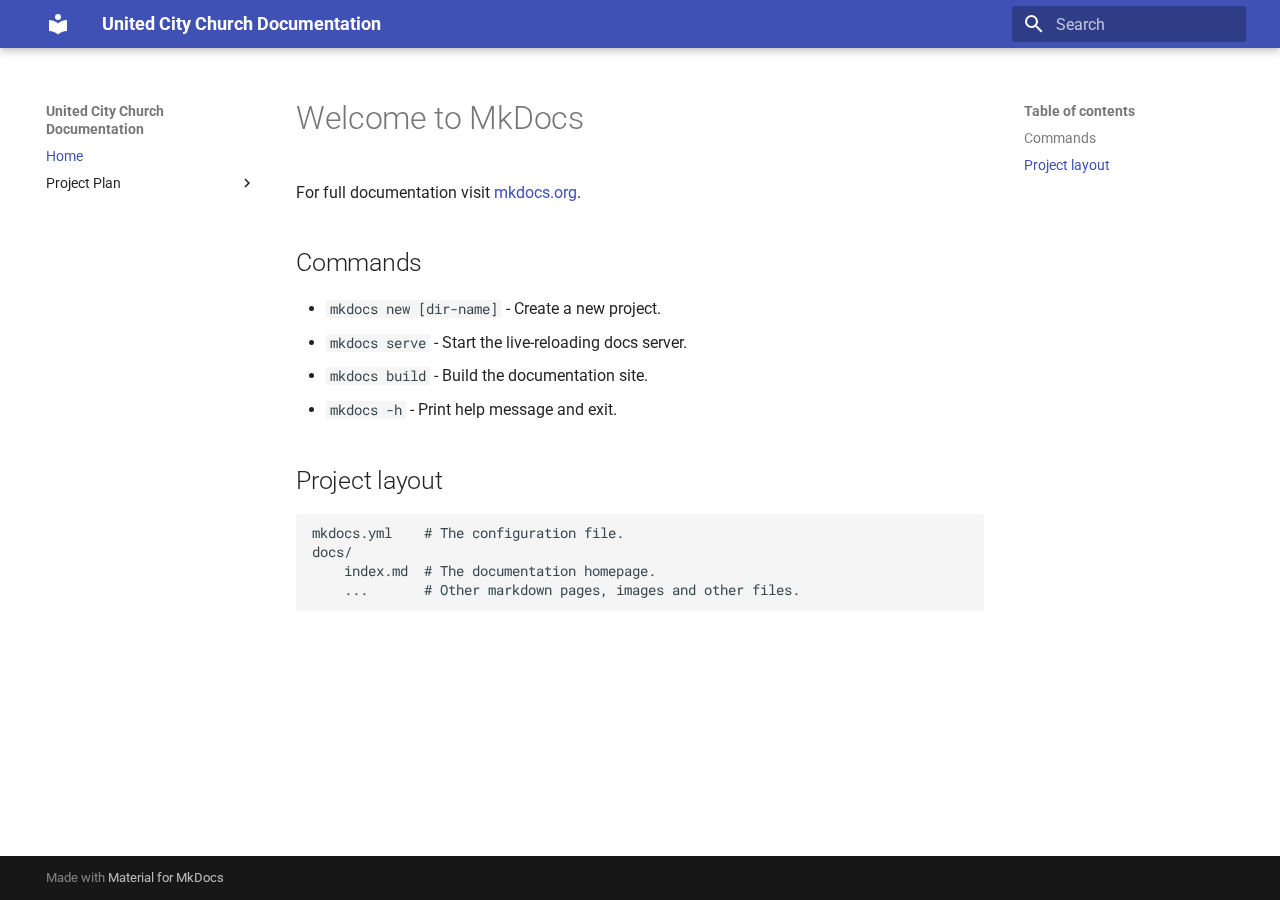
==== index.html @ 94d433e3 "first commit" ====
<!doctype html>
<html lang="en" class="no-js">
  <head>
    
      <meta charset="utf-8">
      <meta name="viewport" content="width=device-width,initial-scale=1">
      
      
      
      
      
      
      <link rel="icon" href="assets/images/favicon.png">
      <meta name="generator" content="mkdocs-1.6.1, mkdocs-material-9.6.2">
    
    
      
        <title>United City Church Documentation</title>
      
    
    
      <link rel="stylesheet" href="assets/stylesheets/main.d7758b05.min.css">
      
      


    
    
      
    
    
      
        
        
        <link rel="preconnect" href="https://fonts.gstatic.com" crossorigin>
        <link rel="stylesheet" href="https://fonts.googleapis.com/css?family=Roboto:300,300i,400,400i,700,700i%7CRoboto+Mono:400,400i,700,700i&display=fallback">
        <style>:root{--md-text-font:"Roboto";--md-code-font:"Roboto Mono"}</style>
      
    
    
      <link rel="stylesheet" href="assets/css/custom.css">
    
    <script>__md_scope=new URL(".",location),__md_hash=e=>[...e].reduce(((e,_)=>(e<<5)-e+_.charCodeAt(0)),0),__md_get=(e,_=localStorage,t=__md_scope)=>JSON.parse(_.getItem(t.pathname+"."+e)),__md_set=(e,_,t=localStorage,a=__md_scope)=>{try{t.setItem(a.pathname+"."+e,JSON.stringify(_))}catch(e){}}</script>
    
      

    
    
    
  </head>
  
  
    <body dir="ltr">
  
    
    <input class="md-toggle" data-md-toggle="drawer" type="checkbox" id="__drawer" autocomplete="off">
    <input class="md-toggle" data-md-toggle="search" type="checkbox" id="__search" autocomplete="off">
    <label class="md-overlay" for="__drawer"></label>
    <div data-md-component="skip">
      
        
        <a href="#welcome-to-mkdocs" class="md-skip">
          Skip to content
        </a>
      
    </div>
    <div data-md-component="announce">
      
    </div>
    
    
      

  

<header class="md-header md-header--shadow" data-md-component="header">
  <nav class="md-header__inner md-grid" aria-label="Header">
    <a href="." title="United City Church Documentation" class="md-header__button md-logo" aria-label="United City Church Documentation" data-md-component="logo">
      
  
  <svg xmlns="http://www.w3.org/2000/svg" viewBox="0 0 24 24"><path d="M12 8a3 3 0 0 0 3-3 3 3 0 0 0-3-3 3 3 0 0 0-3 3 3 3 0 0 0 3 3m0 3.54C9.64 9.35 6.5 8 3 8v11c3.5 0 6.64 1.35 9 3.54 2.36-2.19 5.5-3.54 9-3.54V8c-3.5 0-6.64 1.35-9 3.54"/></svg>

    </a>
    <label class="md-header__button md-icon" for="__drawer">
      
      <svg xmlns="http://www.w3.org/2000/svg" viewBox="0 0 24 24"><path d="M3 6h18v2H3zm0 5h18v2H3zm0 5h18v2H3z"/></svg>
    </label>
    <div class="md-header__title" data-md-component="header-title">
      <div class="md-header__ellipsis">
        <div class="md-header__topic">
          <span class="md-ellipsis">
            United City Church Documentation
          </span>
        </div>
        <div class="md-header__topic" data-md-component="header-topic">
          <span class="md-ellipsis">
            
              Home
            
          </span>
        </div>
      </div>
    </div>
    
    
      <script>var palette=__md_get("__palette");if(palette&&palette.color){if("(prefers-color-scheme)"===palette.color.media){var media=matchMedia("(prefers-color-scheme: light)"),input=document.querySelector(media.matches?"[data-md-color-media='(prefers-color-scheme: light)']":"[data-md-color-media='(prefers-color-scheme: dark)']");palette.color.media=input.getAttribute("data-md-color-media"),palette.color.scheme=input.getAttribute("data-md-color-scheme"),palette.color.primary=input.getAttribute("data-md-color-primary"),palette.color.accent=input.getAttribute("data-md-color-accent")}for(var[key,value]of Object.entries(palette.color))document.body.setAttribute("data-md-color-"+key,value)}</script>
    
    
    
      <label class="md-header__button md-icon" for="__search">
        
        <svg xmlns="http://www.w3.org/2000/svg" viewBox="0 0 24 24"><path d="M9.5 3A6.5 6.5 0 0 1 16 9.5c0 1.61-.59 3.09-1.56 4.23l.27.27h.79l5 5-1.5 1.5-5-5v-.79l-.27-.27A6.52 6.52 0 0 1 9.5 16 6.5 6.5 0 0 1 3 9.5 6.5 6.5 0 0 1 9.5 3m0 2C7 5 5 7 5 9.5S7 14 9.5 14 14 12 14 9.5 12 5 9.5 5"/></svg>
      </label>
      <div class="md-search" data-md-component="search" role="dialog">
  <label class="md-search__overlay" for="__search"></label>
  <div class="md-search__inner" role="search">
    <form class="md-search__form" name="search">
      <input type="text" class="md-search__input" name="query" aria-label="Search" placeholder="Search" autocapitalize="off" autocorrect="off" autocomplete="off" spellcheck="false" data-md-component="search-query" required>
      <label class="md-search__icon md-icon" for="__search">
        
        <svg xmlns="http://www.w3.org/2000/svg" viewBox="0 0 24 24"><path d="M9.5 3A6.5 6.5 0 0 1 16 9.5c0 1.61-.59 3.09-1.56 4.23l.27.27h.79l5 5-1.5 1.5-5-5v-.79l-.27-.27A6.52 6.52 0 0 1 9.5 16 6.5 6.5 0 0 1 3 9.5 6.5 6.5 0 0 1 9.5 3m0 2C7 5 5 7 5 9.5S7 14 9.5 14 14 12 14 9.5 12 5 9.5 5"/></svg>
        
        <svg xmlns="http://www.w3.org/2000/svg" viewBox="0 0 24 24"><path d="M20 11v2H8l5.5 5.5-1.42 1.42L4.16 12l7.92-7.92L13.5 5.5 8 11z"/></svg>
      </label>
      <nav class="md-search__options" aria-label="Search">
        
        <button type="reset" class="md-search__icon md-icon" title="Clear" aria-label="Clear" tabindex="-1">
          
          <svg xmlns="http://www.w3.org/2000/svg" viewBox="0 0 24 24"><path d="M19 6.41 17.59 5 12 10.59 6.41 5 5 6.41 10.59 12 5 17.59 6.41 19 12 13.41 17.59 19 19 17.59 13.41 12z"/></svg>
        </button>
      </nav>
      
    </form>
    <div class="md-search__output">
      <div class="md-search__scrollwrap" tabindex="0" data-md-scrollfix>
        <div class="md-search-result" data-md-component="search-result">
          <div class="md-search-result__meta">
            Initializing search
          </div>
          <ol class="md-search-result__list" role="presentation"></ol>
        </div>
      </div>
    </div>
  </div>
</div>
    
    
  </nav>
  
</header>
    
    <div class="md-container" data-md-component="container">
      
      
        
          
        
      
      <main class="md-main" data-md-component="main">
        <div class="md-main__inner md-grid">
          
            
              
              <div class="md-sidebar md-sidebar--primary" data-md-component="sidebar" data-md-type="navigation" >
                <div class="md-sidebar__scrollwrap">
                  <div class="md-sidebar__inner">
                    



<nav class="md-nav md-nav--primary" aria-label="Navigation" data-md-level="0">
  <label class="md-nav__title" for="__drawer">
    <a href="." title="United City Church Documentation" class="md-nav__button md-logo" aria-label="United City Church Documentation" data-md-component="logo">
      
  
  <svg xmlns="http://www.w3.org/2000/svg" viewBox="0 0 24 24"><path d="M12 8a3 3 0 0 0 3-3 3 3 0 0 0-3-3 3 3 0 0 0-3 3 3 3 0 0 0 3 3m0 3.54C9.64 9.35 6.5 8 3 8v11c3.5 0 6.64 1.35 9 3.54 2.36-2.19 5.5-3.54 9-3.54V8c-3.5 0-6.64 1.35-9 3.54"/></svg>

    </a>
    United City Church Documentation
  </label>
  
  <ul class="md-nav__list" data-md-scrollfix>
    
      
      
  
  
    
  
  
  
    <li class="md-nav__item md-nav__item--active">
      
      <input class="md-nav__toggle md-toggle" type="checkbox" id="__toc">
      
      
        
      
      
        <label class="md-nav__link md-nav__link--active" for="__toc">
          
  
  <span class="md-ellipsis">
    Home
    
  </span>
  

          <span class="md-nav__icon md-icon"></span>
        </label>
      
      <a href="." class="md-nav__link md-nav__link--active">
        
  
  <span class="md-ellipsis">
    Home
    
  </span>
  

      </a>
      
        

<nav class="md-nav md-nav--secondary" aria-label="Table of contents">
  
  
  
    
  
  
    <label class="md-nav__title" for="__toc">
      <span class="md-nav__icon md-icon"></span>
      Table of contents
    </label>
    <ul class="md-nav__list" data-md-component="toc" data-md-scrollfix>
      
        <li class="md-nav__item">
  <a href="#commands" class="md-nav__link">
    <span class="md-ellipsis">
      Commands
    </span>
  </a>
  
</li>
      
        <li class="md-nav__item">
  <a href="#project-layout" class="md-nav__link">
    <span class="md-ellipsis">
      Project layout
    </span>
  </a>
  
</li>
      
    </ul>
  
</nav>
      
    </li>
  

    
      
      
  
  
  
  
    
    
    
    
    <li class="md-nav__item md-nav__item--nested">
      
        
        
        <input class="md-nav__toggle md-toggle " type="checkbox" id="__nav_2" >
        
          
          <label class="md-nav__link" for="__nav_2" id="__nav_2_label" tabindex="0">
            
  
  <span class="md-ellipsis">
    Project Plan
    
  </span>
  

            <span class="md-nav__icon md-icon"></span>
          </label>
        
        <nav class="md-nav" data-md-level="1" aria-labelledby="__nav_2_label" aria-expanded="false">
          <label class="md-nav__title" for="__nav_2">
            <span class="md-nav__icon md-icon"></span>
            Project Plan
          </label>
          <ul class="md-nav__list" data-md-scrollfix>
            
              
                
  
  
  
  
    <li class="md-nav__item">
      <a href="project/overview.md" class="md-nav__link">
        
  
  <span class="md-ellipsis">
    Overview
    
  </span>
  

      </a>
    </li>
  

              
            
              
                
  
  
  
  
    <li class="md-nav__item">
      <a href="project/timeline.md" class="md-nav__link">
        
  
  <span class="md-ellipsis">
    Timeline
    
  </span>
  

      </a>
    </li>
  

              
            
          </ul>
        </nav>
      
    </li>
  

    
  </ul>
</nav>
                  </div>
                </div>
              </div>
            
            
              
              <div class="md-sidebar md-sidebar--secondary" data-md-component="sidebar" data-md-type="toc" >
                <div class="md-sidebar__scrollwrap">
                  <div class="md-sidebar__inner">
                    

<nav class="md-nav md-nav--secondary" aria-label="Table of contents">
  
  
  
    
  
  
    <label class="md-nav__title" for="__toc">
      <span class="md-nav__icon md-icon"></span>
      Table of contents
    </label>
    <ul class="md-nav__list" data-md-component="toc" data-md-scrollfix>
      
        <li class="md-nav__item">
  <a href="#commands" class="md-nav__link">
    <span class="md-ellipsis">
      Commands
    </span>
  </a>
  
</li>
      
        <li class="md-nav__item">
  <a href="#project-layout" class="md-nav__link">
    <span class="md-ellipsis">
      Project layout
    </span>
  </a>
  
</li>
      
    </ul>
  
</nav>
                  </div>
                </div>
              </div>
            
          
          
            <div class="md-content" data-md-component="content">
              <article class="md-content__inner md-typeset">
                
                  



<h1 id="welcome-to-mkdocs">Welcome to MkDocs</h1>
<p>For full documentation visit <a href="https://www.mkdocs.org">mkdocs.org</a>.</p>
<h2 id="commands">Commands</h2>
<ul>
<li><code>mkdocs new [dir-name]</code> - Create a new project.</li>
<li><code>mkdocs serve</code> - Start the live-reloading docs server.</li>
<li><code>mkdocs build</code> - Build the documentation site.</li>
<li><code>mkdocs -h</code> - Print help message and exit.</li>
</ul>
<h2 id="project-layout">Project layout</h2>
<div class="codehilite"><pre><span></span><code>mkdocs.yml    # The configuration file.
docs/
    index.md  # The documentation homepage.
    ...       # Other markdown pages, images and other files.
</code></pre></div>












                
              </article>
            </div>
          
          
<script>var target=document.getElementById(location.hash.slice(1));target&&target.name&&(target.checked=target.name.startsWith("__tabbed_"))</script>
        </div>
        
      </main>
      
        <footer class="md-footer">
  
  <div class="md-footer-meta md-typeset">
    <div class="md-footer-meta__inner md-grid">
      <div class="md-copyright">
  
  
    Made with
    <a href="https://squidfunk.github.io/mkdocs-material/" target="_blank" rel="noopener">
      Material for MkDocs
    </a>
  
</div>
      
    </div>
  </div>
</footer>
      
    </div>
    <div class="md-dialog" data-md-component="dialog">
      <div class="md-dialog__inner md-typeset"></div>
    </div>
    
    
    <script id="__config" type="application/json">{"base": ".", "features": [], "search": "assets/javascripts/workers/search.f8cc74c7.min.js", "translations": {"clipboard.copied": "Copied to clipboard", "clipboard.copy": "Copy to clipboard", "search.result.more.one": "1 more on this page", "search.result.more.other": "# more on this page", "search.result.none": "No matching documents", "search.result.one": "1 matching document", "search.result.other": "# matching documents", "search.result.placeholder": "Type to start searching", "search.result.term.missing": "Missing", "select.version": "Select version"}}</script>
    
    
      <script src="assets/javascripts/bundle.f13b1293.min.js"></script>
      
    
  </body>
</html>
---- assets/stylesheets/main.d7758b05.min.css ----
@charset "UTF-8";html{-webkit-text-size-adjust:none;-moz-text-size-adjust:none;text-size-adjust:none;box-sizing:border-box}*,:after,:before{box-sizing:inherit}@media (prefers-reduced-motion){*,:after,:before{transition:none!important}}body{margin:0}a,button,input,label{-webkit-tap-highlight-color:transparent}a{color:inherit;text-decoration:none}hr{border:0;box-sizing:initial;display:block;height:.05rem;overflow:visible;padding:0}small{font-size:80%}sub,sup{line-height:1em}img{border-style:none}table{border-collapse:initial;border-spacing:0}td,th{font-weight:400;vertical-align:top}button{background:#0000;border:0;font-family:inherit;font-size:inherit;margin:0;padding:0}input{border:0;outline:none}:root{--md-primary-fg-color:#4051b5;--md-primary-fg-color--light:#5d6cc0;--md-primary-fg-color--dark:#303fa1;--md-primary-bg-color:#fff;--md-primary-bg-color--light:#ffffffb3;--md-accent-fg-color:#526cfe;--md-accent-fg-color--transparent:#526cfe1a;--md-accent-bg-color:#fff;--md-accent-bg-color--light:#ffffffb3}[data-md-color-scheme=default]{color-scheme:light}[data-md-color-scheme=default] img[src$="#gh-dark-mode-only"],[data-md-color-scheme=default] img[src$="#only-dark"]{display:none}:root,[data-md-color-scheme=default]{--md-hue:225deg;--md-default-fg-color:#000000de;--md-default-fg-color--light:#0000008a;--md-default-fg-color--lighter:#00000052;--md-default-fg-color--lightest:#00000012;--md-default-bg-color:#fff;--md-default-bg-color--light:#ffffffb3;--md-default-bg-color--lighter:#ffffff4d;--md-default-bg-color--lightest:#ffffff1f;--md-code-fg-color:#36464e;--md-code-bg-color:#f5f5f5;--md-code-hl-color:#4287ff;--md-code-hl-color--light:#4287ff1a;--md-code-hl-number-color:#d52a2a;--md-code-hl-special-color:#db1457;--md-code-hl-function-color:#a846b9;--md-code-hl-constant-color:#6e59d9;--md-code-hl-keyword-color:#3f6ec6;--md-code-hl-string-color:#1c7d4d;--md-code-hl-name-color:var(--md-code-fg-color);--md-code-hl-operator-color:var(--md-default-fg-color--light);--md-code-hl-punctuation-color:var(--md-default-fg-color--light);--md-code-hl-comment-color:var(--md-default-fg-color--light);--md-code-hl-generic-color:var(--md-default-fg-color--light);--md-code-hl-variable-color:var(--md-default-fg-color--light);--md-typeset-color:var(--md-default-fg-color);--md-typeset-a-color:var(--md-primary-fg-color);--md-typeset-del-color:#f5503d26;--md-typeset-ins-color:#0bd57026;--md-typeset-kbd-color:#fafafa;--md-typeset-kbd-accent-color:#fff;--md-typeset-kbd-border-color:#b8b8b8;--md-typeset-mark-color:#ffff0080;--md-typeset-table-color:#0000001f;--md-typeset-table-color--light:rgba(0,0,0,.035);--md-admonition-fg-color:var(--md-default-fg-color);--md-admonition-bg-color:var(--md-default-bg-color);--md-warning-fg-color:#000000de;--md-warning-bg-color:#ff9;--md-footer-fg-color:#fff;--md-footer-fg-color--light:#ffffffb3;--md-footer-fg-color--lighter:#ffffff73;--md-footer-bg-color:#000000de;--md-footer-bg-color--dark:#00000052;--md-shadow-z1:0 0.2rem 0.5rem #0000000d,0 0 0.05rem #0000001a;--md-shadow-z2:0 0.2rem 0.5rem #0000001a,0 0 0.05rem #00000040;--md-shadow-z3:0 0.2rem 0.5rem #0003,0 0 0.05rem #00000059}.md-icon svg{fill:currentcolor;display:block;height:1.2rem;width:1.2rem}body{-webkit-font-smoothing:antialiased;-moz-osx-font-smoothing:grayscale;--md-text-font-family:var(--md-text-font,_),-apple-system,BlinkMacSystemFont,Helvetica,Arial,sans-serif;--md-code-font-family:var(--md-code-font,_),SFMono-Regular,Consolas,Menlo,monospace}aside,body,input{font-feature-settings:"kern","liga";color:var(--md-typeset-color);font-family:var(--md-text-font-family)}code,kbd,pre{font-feature-settings:"kern";font-family:var(--md-code-font-family)}:root{--md-typeset-table-sort-icon:url('data:image/svg+xml;charset=utf-8,<svg xmlns="http://www.w3.org/2000/svg" viewBox="0 0 24 24"><path d="m18 21-4-4h3V7h-3l4-4 4 4h-3v10h3M2 19v-2h10v2M2 13v-2h7v2M2 7V5h4v2z"/></svg>');--md-typeset-table-sort-icon--asc:url('data:image/svg+xml;charset=utf-8,<svg xmlns="http://www.w3.org/2000/svg" viewBox="0 0 24 24"><path d="M19 17h3l-4 4-4-4h3V3h2M2 17h10v2H2M6 5v2H2V5m0 6h7v2H2z"/></svg>');--md-typeset-table-sort-icon--desc:url('data:image/svg+xml;charset=utf-8,<svg xmlns="http://www.w3.org/2000/svg" viewBox="0 0 24 24"><path d="M19 7h3l-4-4-4 4h3v14h2M2 17h10v2H2M6 5v2H2V5m0 6h7v2H2z"/></svg>')}.md-typeset{-webkit-print-color-adjust:exact;color-adjust:exact;font-size:.8rem;line-height:1.6;overflow-wrap:break-word}@media print{.md-typeset{font-size:.68rem}}.md-typeset blockquote,.md-typeset dl,.md-typeset figure,.md-typeset ol,.md-typeset pre,.md-typeset ul{margin-bottom:1em;margin-top:1em}.md-typeset h1{color:var(--md-default-fg-color--light);font-size:2em;line-height:1.3;margin:0 0 1.25em}.md-typeset h1,.md-typeset h2{font-weight:300;letter-spacing:-.01em}.md-typeset h2{font-size:1.5625em;line-height:1.4;margin:1.6em 0 .64em}.md-typeset h3{font-size:1.25em;font-weight:400;letter-spacing:-.01em;line-height:1.5;margin:1.6em 0 .8em}.md-typeset h2+h3{margin-top:.8em}.md-typeset h4{font-weight:700;letter-spacing:-.01em;margin:1em 0}.md-typeset h5,.md-typeset h6{color:var(--md-default-fg-color--light);font-size:.8em;font-weight:700;letter-spacing:-.01em;margin:1.25em 0}.md-typeset h5{text-transform:uppercase}.md-typeset h5 code{text-transform:none}.md-typeset hr{border-bottom:.05rem solid var(--md-default-fg-color--lightest);display:flow-root;margin:1.5em 0}.md-typeset a{color:var(--md-typeset-a-color);word-break:break-word}.md-typeset a,.md-typeset a:before{transition:color 125ms}.md-typeset a:focus,.md-typeset a:hover{color:var(--md-accent-fg-color)}.md-typeset a:focus code,.md-typeset a:hover code{background-color:var(--md-accent-fg-color--transparent)}.md-typeset a code{color:currentcolor;transition:background-color 125ms}.md-typeset a.focus-visible{outline-color:var(--md-accent-fg-color);outline-offset:.2rem}.md-typeset code,.md-typeset kbd,.md-typeset pre{color:var(--md-code-fg-color);direction:ltr;font-variant-ligatures:none}@media print{.md-typeset code,.md-typeset kbd,.md-typeset pre{white-space:pre-wrap}}.md-typeset code{background-color:var(--md-code-bg-color);border-radius:.1rem;-webkit-box-decoration-break:clone;box-decoration-break:clone;font-size:.85em;padding:0 .2941176471em;word-break:break-word}.md-typeset code:not(.focus-visible){-webkit-tap-highlight-color:transparent;outline:none}.md-typeset pre{display:flow-root;line-height:1.4;position:relative}.md-typeset pre>code{-webkit-box-decoration-break:slice;box-decoration-break:slice;box-shadow:none;display:block;margin:0;outline-color:var(--md-accent-fg-color);overflow:auto;padding:.7720588235em 1.1764705882em;scrollbar-color:var(--md-default-fg-color--lighter) #0000;scrollbar-width:thin;touch-action:auto;word-break:normal}.md-typeset pre>code:hover{scrollbar-color:var(--md-accent-fg-color) #0000}.md-typeset pre>code::-webkit-scrollbar{height:.2rem;width:.2rem}.md-typeset pre>code::-webkit-scrollbar-thumb{background-color:var(--md-default-fg-color--lighter)}.md-typeset pre>code::-webkit-scrollbar-thumb:hover{background-color:var(--md-accent-fg-color)}.md-typeset kbd{background-color:var(--md-typeset-kbd-color);border-radius:.1rem;box-shadow:0 .1rem 0 .05rem var(--md-typeset-kbd-border-color),0 .1rem 0 var(--md-typeset-kbd-border-color),0 -.1rem .2rem var(--md-typeset-kbd-accent-color) inset;color:var(--md-default-fg-color);display:inline-block;font-size:.75em;padding:0 .6666666667em;vertical-align:text-top;word-break:break-word}.md-typeset mark{background-color:var(--md-typeset-mark-color);-webkit-box-decoration-break:clone;box-decoration-break:clone;color:inherit;word-break:break-word}.md-typeset abbr{border-bottom:.05rem dotted var(--md-default-fg-color--light);cursor:help;text-decoration:none}.md-typeset small{opacity:.75}[dir=ltr] .md-typeset sub,[dir=ltr] .md-typeset sup{margin-left:.078125em}[dir=rtl] .md-typeset sub,[dir=rtl] .md-typeset sup{margin-right:.078125em}[dir=ltr] .md-typeset blockquote{padding-left:.6rem}[dir=rtl] .md-typeset blockquote{padding-right:.6rem}[dir=ltr] .md-typeset blockquote{border-left:.2rem solid var(--md-default-fg-color--lighter)}[dir=rtl] .md-typeset blockquote{border-right:.2rem solid var(--md-default-fg-color--lighter)}.md-typeset blockquote{color:var(--md-default-fg-color--light);margin-left:0;margin-right:0}.md-typeset ul{list-style-type:disc}.md-typeset ul[type]{list-style-type:revert-layer}[dir=ltr] .md-typeset ol,[dir=ltr] .md-typeset ul{margin-left:.625em}[dir=rtl] .md-typeset ol,[dir=rtl] .md-typeset ul{margin-right:.625em}.md-typeset ol,.md-typeset ul{padding:0}.md-typeset ol:not([hidden]),.md-typeset ul:not([hidden]){display:flow-root}.md-typeset ol ol,.md-typeset ul ol{list-style-type:lower-alpha}.md-typeset ol ol ol,.md-typeset ul ol ol{list-style-type:lower-roman}.md-typeset ol ol ol ol,.md-typeset ul ol ol ol{list-style-type:upper-alpha}.md-typeset ol ol ol ol ol,.md-typeset ul ol ol ol ol{list-style-type:upper-roman}.md-typeset ol[type],.md-typeset ul[type]{list-style-type:revert-layer}[dir=ltr] .md-typeset ol li,[dir=ltr] .md-typeset ul li{margin-left:1.25em}[dir=rtl] .md-typeset ol li,[dir=rtl] .md-typeset ul li{margin-right:1.25em}.md-typeset ol li,.md-typeset ul li{margin-bottom:.5em}.md-typeset ol li blockquote,.md-typeset ol li p,.md-typeset ul li blockquote,.md-typeset ul li p{margin:.5em 0}.md-typeset ol li:last-child,.md-typeset ul li:last-child{margin-bottom:0}[dir=ltr] .md-typeset ol li ol,[dir=ltr] .md-typeset ol li ul,[dir=ltr] .md-typeset ul li ol,[dir=ltr] .md-typeset ul li ul{margin-left:.625em}[dir=rtl] .md-typeset ol li ol,[dir=rtl] .md-typeset ol li ul,[dir=rtl] .md-typeset ul li ol,[dir=rtl] .md-typeset ul li ul{margin-right:.625em}.md-typeset ol li ol,.md-typeset ol li ul,.md-typeset ul li ol,.md-typeset ul li ul{margin-bottom:.5em;margin-top:.5em}[dir=ltr] .md-typeset dd{margin-left:1.875em}[dir=rtl] .md-typeset dd{margin-right:1.875em}.md-typeset dd{margin-bottom:1.5em;margin-top:1em}.md-typeset img,.md-typeset svg,.md-typeset video{height:auto;max-width:100%}.md-typeset img[align=left]{margin:1em 1em 1em 0}.md-typeset img[align=right]{margin:1em 0 1em 1em}.md-typeset img[align]:only-child{margin-top:0}.md-typeset figure{display:flow-root;margin:1em auto;max-width:100%;text-align:center;width:-moz-fit-content;width:fit-content}.md-typeset figure img{display:block;margin:0 auto}.md-typeset figcaption{font-style:italic;margin:1em auto;max-width:24rem}.md-typeset iframe{max-width:100%}.md-typeset table:not([class]){background-color:var(--md-default-bg-color);border:.05rem solid var(--md-typeset-table-color);border-radius:.1rem;display:inline-block;font-size:.64rem;max-width:100%;overflow:auto;touch-action:auto}@media print{.md-typeset table:not([class]){display:table}}.md-typeset table:not([class])+*{margin-top:1.5em}.md-typeset table:not([class]) td>:first-child,.md-typeset table:not([class]) th>:first-child{margin-top:0}.md-typeset table:not([class]) td>:last-child,.md-typeset table:not([class]) th>:last-child{margin-bottom:0}.md-typeset table:not([class]) td:not([align]),.md-typeset table:not([class]) th:not([align]){text-align:left}[dir=rtl] .md-typeset table:not([class]) td:not([align]),[dir=rtl] .md-typeset table:not([class]) th:not([align]){text-align:right}.md-typeset table:not([class]) th{font-weight:700;min-width:5rem;padding:.9375em 1.25em;vertical-align:top}.md-typeset table:not([class]) td{border-top:.05rem solid var(--md-typeset-table-color);padding:.9375em 1.25em;vertical-align:top}.md-typeset table:not([class]) tbody tr{transition:background-color 125ms}.md-typeset table:not([class]) tbody tr:hover{background-color:var(--md-typeset-table-color--light);box-shadow:0 .05rem 0 var(--md-default-bg-color) inset}.md-typeset table:not([class]) a{word-break:normal}.md-typeset table th[role=columnheader]{cursor:pointer}[dir=ltr] .md-typeset table th[role=columnheader]:after{margin-left:.5em}[dir=rtl] .md-typeset table th[role=columnheader]:after{margin-right:.5em}.md-typeset table th[role=columnheader]:after{content:"";display:inline-block;height:1.2em;-webkit-mask-image:var(--md-typeset-table-sort-icon);mask-image:var(--md-typeset-table-sort-icon);-webkit-mask-repeat:no-repeat;mask-repeat:no-repeat;-webkit-mask-size:contain;mask-size:contain;transition:background-color 125ms;vertical-align:text-bottom;width:1.2em}.md-typeset table th[role=columnheader]:hover:after{background-color:var(--md-default-fg-color--lighter)}.md-typeset table th[role=columnheader][aria-sort=ascending]:after{background-color:var(--md-default-fg-color--light);-webkit-mask-image:var(--md-typeset-table-sort-icon--asc);mask-image:var(--md-typeset-table-sort-icon--asc)}.md-typeset table th[role=columnheader][aria-sort=descending]:after{background-color:var(--md-default-fg-color--light);-webkit-mask-image:var(--md-typeset-table-sort-icon--desc);mask-image:var(--md-typeset-table-sort-icon--desc)}.md-typeset__scrollwrap{margin:1em -.8rem;overflow-x:auto;touch-action:auto}.md-typeset__table{display:inline-block;margin-bottom:.5em;padding:0 .8rem}@media print{.md-typeset__table{display:block}}html .md-typeset__table table{display:table;margin:0;overflow:hidden;width:100%}@media screen and (max-width:44.984375em){.md-content__inner>pre{margin:1em -.8rem}.md-content__inner>pre code{border-radius:0}}.md-typeset .md-author{border-radius:100%;display:block;flex-shrink:0;height:1.6rem;overflow:hidden;position:relative;transition:color 125ms,transform 125ms;width:1.6rem}.md-typeset .md-author img{display:block}.md-typeset .md-author--more{background:var(--md-default-fg-color--lightest);color:var(--md-default-fg-color--lighter);font-size:.6rem;font-weight:700;line-height:1.6rem;text-align:center}.md-typeset .md-author--long{height:2.4rem;width:2.4rem}.md-typeset a.md-author{transform:scale(1)}.md-typeset a.md-author img{border-radius:100%;filter:grayscale(100%) opacity(75%);transition:filter 125ms}.md-typeset a.md-author:focus,.md-typeset a.md-author:hover{transform:scale(1.1);z-index:1}.md-typeset a.md-author:focus img,.md-typeset a.md-author:hover img{filter:grayscale(0)}.md-banner{background-color:var(--md-footer-bg-color);color:var(--md-footer-fg-color);overflow:auto}@media print{.md-banner{display:none}}.md-banner--warning{background-color:var(--md-warning-bg-color);color:var(--md-warning-fg-color)}.md-banner__inner{font-size:.7rem;margin:.6rem auto;padding:0 .8rem}[dir=ltr] .md-banner__button{float:right}[dir=rtl] .md-banner__button{float:left}.md-banner__button{color:inherit;cursor:pointer;transition:opacity .25s}.no-js .md-banner__button{display:none}.md-banner__button:hover{opacity:.7}html{font-size:125%;height:100%;overflow-x:hidden}@media screen and (min-width:100em){html{font-size:137.5%}}@media screen and (min-width:125em){html{font-size:150%}}body{background-color:var(--md-default-bg-color);display:flex;flex-direction:column;font-size:.5rem;min-height:100%;position:relative;width:100%}@media print{body{display:block}}@media screen and (max-width:59.984375em){body[data-md-scrolllock]{position:fixed}}.md-grid{margin-left:auto;margin-right:auto;max-width:61rem}.md-container{display:flex;flex-direction:column;flex-grow:1}@media print{.md-container{display:block}}.md-main{flex-grow:1}.md-main__inner{display:flex;height:100%;margin-top:1.5rem}.md-ellipsis{overflow:hidden;text-overflow:ellipsis}.md-toggle{display:none}.md-option{height:0;opacity:0;position:absolute;width:0}.md-option:checked+label:not([hidden]){display:block}.md-option.focus-visible+label{outline-color:var(--md-accent-fg-color);outline-style:auto}.md-skip{background-color:var(--md-default-fg-color);border-radius:.1rem;color:var(--md-default-bg-color);font-size:.64rem;margin:.5rem;opacity:0;outline-color:var(--md-accent-fg-color);padding:.3rem .5rem;position:fixed;transform:translateY(.4rem);z-index:-1}.md-skip:focus{opacity:1;transform:translateY(0);transition:transform .25s cubic-bezier(.4,0,.2,1),opacity 175ms 75ms;z-index:10}@page{margin:25mm}:root{--md-clipboard-icon:url('data:image/svg+xml;charset=utf-8,<svg xmlns="http://www.w3.org/2000/svg" viewBox="0 0 24 24"><path d="M19 21H8V7h11m0-2H8a2 2 0 0 0-2 2v14a2 2 0 0 0 2 2h11a2 2 0 0 0 2-2V7a2 2 0 0 0-2-2m-3-4H4a2 2 0 0 0-2 2v14h2V3h12z"/></svg>')}.md-clipboard{border-radius:.1rem;color:var(--md-default-fg-color--lightest);cursor:pointer;height:1.5em;outline-color:var(--md-accent-fg-color);outline-offset:.1rem;position:absolute;right:.5em;top:.5em;transition:color .25s;width:1.5em;z-index:1}@media print{.md-clipboard{display:none}}.md-clipboard:not(.focus-visible){-webkit-tap-highlight-color:transparent;outline:none}:hover>.md-clipboard{color:var(--md-default-fg-color--light)}.md-clipboard:focus,.md-clipboard:hover{color:var(--md-accent-fg-color)}.md-clipboard:after{background-color:currentcolor;content:"";display:block;height:1.125em;margin:0 auto;-webkit-mask-image:var(--md-clipboard-icon);mask-image:var(--md-clipboard-icon);-webkit-mask-position:center;mask-position:center;-webkit-mask-repeat:no-repeat;mask-repeat:no-repeat;-webkit-mask-size:contain;mask-size:contain;width:1.125em}.md-clipboard--inline{cursor:pointer}.md-clipboard--inline code{transition:color .25s,background-color .25s}.md-clipboard--inline:focus code,.md-clipboard--inline:hover code{background-color:var(--md-accent-fg-color--transparent);color:var(--md-accent-fg-color)}.md-typeset .md-code__content{display:grid}@keyframes consent{0%{opacity:0;transform:translateY(100%)}to{opacity:1;transform:translateY(0)}}@keyframes overlay{0%{opacity:0}to{opacity:1}}.md-consent__overlay{animation:overlay .25s both;-webkit-backdrop-filter:blur(.1rem);backdrop-filter:blur(.1rem);background-color:#0000008a;height:100%;opacity:1;position:fixed;top:0;width:100%;z-index:5}.md-consent__inner{animation:consent .5s cubic-bezier(.1,.7,.1,1) both;background-color:var(--md-default-bg-color);border:0;border-radius:.1rem;bottom:0;box-shadow:0 0 .2rem #0000001a,0 .2rem .4rem #0003;max-height:100%;overflow:auto;padding:0;position:fixed;width:100%;z-index:5}.md-consent__form{padding:.8rem}.md-consent__settings{display:none;margin:1em 0}input:checked+.md-consent__settings{display:block}.md-consent__controls{margin-bottom:.8rem}.md-typeset .md-consent__controls .md-button{display:inline}@media screen and (max-width:44.984375em){.md-typeset .md-consent__controls .md-button{display:block;margin-top:.4rem;text-align:center;width:100%}}.md-consent label{cursor:pointer}.md-content{flex-grow:1;min-width:0}.md-content__inner{margin:0 .8rem 1.2rem;padding-top:.6rem}@media screen and (min-width:76.25em){[dir=ltr] .md-sidebar--primary:not([hidden])~.md-content>.md-content__inner{margin-left:1.2rem}[dir=ltr] .md-sidebar--secondary:not([hidden])~.md-content>.md-content__inner,[dir=rtl] .md-sidebar--primary:not([hidden])~.md-content>.md-content__inner{margin-right:1.2rem}[dir=rtl] .md-sidebar--secondary:not([hidden])~.md-content>.md-content__inner{margin-left:1.2rem}}.md-content__inner:before{content:"";display:block;height:.4rem}.md-content__inner>:last-child{margin-bottom:0}[dir=ltr] .md-content__button{float:right}[dir=rtl] .md-content__button{float:left}[dir=ltr] .md-content__button{margin-left:.4rem}[dir=rtl] .md-content__button{margin-right:.4rem}.md-content__button{margin:.4rem 0;padding:0}@media print{.md-content__button{display:none}}.md-typeset .md-content__button{color:var(--md-default-fg-color--lighter)}.md-content__button svg{display:inline;vertical-align:top}[dir=rtl] .md-content__button svg{transform:scaleX(-1)}[dir=ltr] .md-dialog{right:.8rem}[dir=rtl] .md-dialog{left:.8rem}.md-dialog{background-color:var(--md-default-fg-color);border-radius:.1rem;bottom:.8rem;box-shadow:var(--md-shadow-z3);min-width:11.1rem;opacity:0;padding:.4rem .6rem;pointer-events:none;position:fixed;transform:translateY(100%);transition:transform 0ms .4s,opacity .4s;z-index:4}@media print{.md-dialog{display:none}}.md-dialog--active{opacity:1;pointer-events:auto;transform:translateY(0);transition:transform .4s cubic-bezier(.075,.85,.175,1),opacity .4s}.md-dialog__inner{color:var(--md-default-bg-color);font-size:.7rem}.md-feedback{margin:2em 0 1em;text-align:center}.md-feedback fieldset{border:none;margin:0;padding:0}.md-feedback__title{font-weight:700;margin:1em auto}.md-feedback__inner{position:relative}.md-feedback__list{display:flex;flex-wrap:wrap;place-content:baseline center;position:relative}.md-feedback__list:hover .md-icon:not(:disabled){color:var(--md-default-fg-color--lighter)}:disabled .md-feedback__list{min-height:1.8rem}.md-feedback__icon{color:var(--md-default-fg-color--light);cursor:pointer;flex-shrink:0;margin:0 .1rem;transition:color 125ms}.md-feedback__icon:not(:disabled).md-icon:hover{color:var(--md-accent-fg-color)}.md-feedback__icon:disabled{color:var(--md-default-fg-color--lightest);pointer-events:none}.md-feedback__note{opacity:0;position:relative;transform:translateY(.4rem);transition:transform .4s cubic-bezier(.1,.7,.1,1),opacity .15s}.md-feedback__note>*{margin:0 auto;max-width:16rem}:disabled .md-feedback__note{opacity:1;transform:translateY(0)}@media print{.md-feedback{display:none}}.md-footer{background-color:var(--md-footer-bg-color);color:var(--md-footer-fg-color)}@media print{.md-footer{display:none}}.md-footer__inner{justify-content:space-between;overflow:auto;padding:.2rem}.md-footer__inner:not([hidden]){display:flex}.md-footer__link{align-items:end;display:flex;flex-grow:0.01;margin-bottom:.4rem;margin-top:1rem;max-width:100%;outline-color:var(--md-accent-fg-color);overflow:hidden;transition:opacity .25s}.md-footer__link:focus,.md-footer__link:hover{opacity:.7}[dir=rtl] .md-footer__link svg{transform:scaleX(-1)}@media screen and (max-width:44.984375em){.md-footer__link--prev{flex-shrink:0}.md-footer__link--prev .md-footer__title{display:none}}[dir=ltr] .md-footer__link--next{margin-left:auto}[dir=rtl] .md-footer__link--next{margin-right:auto}.md-footer__link--next{text-align:right}[dir=rtl] .md-footer__link--next{text-align:left}.md-footer__title{flex-grow:1;font-size:.9rem;margin-bottom:.7rem;max-width:calc(100% - 2.4rem);padding:0 1rem;white-space:nowrap}.md-footer__button{margin:.2rem;padding:.4rem}.md-footer__direction{font-size:.64rem;opacity:.7}.md-footer-meta{background-color:var(--md-footer-bg-color--dark)}.md-footer-meta__inner{display:flex;flex-wrap:wrap;justify-content:space-between;padding:.2rem}html .md-footer-meta.md-typeset a{color:var(--md-footer-fg-color--light)}html .md-footer-meta.md-typeset a:focus,html .md-footer-meta.md-typeset a:hover{color:var(--md-footer-fg-color)}.md-copyright{color:var(--md-footer-fg-color--lighter);font-size:.64rem;margin:auto .6rem;padding:.4rem 0;width:100%}@media screen and (min-width:45em){.md-copyright{width:auto}}.md-copyright__highlight{color:var(--md-footer-fg-color--light)}.md-social{display:inline-flex;gap:.2rem;margin:0 .4rem;padding:.2rem 0 .6rem}@media screen and (min-width:45em){.md-social{padding:.6rem 0}}.md-social__link{display:inline-block;height:1.6rem;text-align:center;width:1.6rem}.md-social__link:before{line-height:1.9}.md-social__link svg{fill:currentcolor;max-height:.8rem;vertical-align:-25%}.md-typeset .md-button{border:.1rem solid;border-radius:.1rem;color:var(--md-primary-fg-color);cursor:pointer;display:inline-block;font-weight:700;padding:.625em 2em;transition:color 125ms,background-color 125ms,border-color 125ms}.md-typeset .md-button--primary{background-color:var(--md-primary-fg-color);border-color:var(--md-primary-fg-color);color:var(--md-primary-bg-color)}.md-typeset .md-button:focus,.md-typeset .md-button:hover{background-color:var(--md-accent-fg-color);border-color:var(--md-accent-fg-color);color:var(--md-accent-bg-color)}[dir=ltr] .md-typeset .md-input{border-top-left-radius:.1rem}[dir=ltr] .md-typeset .md-input,[dir=rtl] .md-typeset .md-input{border-top-right-radius:.1rem}[dir=rtl] .md-typeset .md-input{border-top-left-radius:.1rem}.md-typeset .md-input{border-bottom:.1rem solid var(--md-default-fg-color--lighter);box-shadow:var(--md-shadow-z1);font-size:.8rem;height:1.8rem;padding:0 .6rem;transition:border .25s,box-shadow .25s}.md-typeset .md-input:focus,.md-typeset .md-input:hover{border-bottom-color:var(--md-accent-fg-color);box-shadow:var(--md-shadow-z2)}.md-typeset .md-input--stretch{width:100%}.md-header{background-color:var(--md-primary-fg-color);box-shadow:0 0 .2rem #0000,0 .2rem .4rem #0000;color:var(--md-primary-bg-color);display:block;left:0;position:sticky;right:0;top:0;z-index:4}@media print{.md-header{display:none}}.md-header[hidden]{transform:translateY(-100%);transition:transform .25s cubic-bezier(.8,0,.6,1),box-shadow .25s}.md-header--shadow{box-shadow:0 0 .2rem #0000001a,0 .2rem .4rem #0003;transition:transform .25s cubic-bezier(.1,.7,.1,1),box-shadow .25s}.md-header__inner{align-items:center;display:flex;padding:0 .2rem}.md-header__button{color:currentcolor;cursor:pointer;margin:.2rem;outline-color:var(--md-accent-fg-color);padding:.4rem;position:relative;transition:opacity .25s;vertical-align:middle;z-index:1}.md-header__button:hover{opacity:.7}.md-header__button:not([hidden]){display:inline-block}.md-header__button:not(.focus-visible){-webkit-tap-highlight-color:transparent;outline:none}.md-header__button.md-logo{margin:.2rem;padding:.4rem}@media screen and (max-width:76.234375em){.md-header__button.md-logo{display:none}}.md-header__button.md-logo img,.md-header__button.md-logo svg{fill:currentcolor;display:block;height:1.2rem;width:auto}@media screen and (min-width:60em){.md-header__button[for=__search]{display:none}}.no-js .md-header__button[for=__search]{display:none}[dir=rtl] .md-header__button[for=__search] svg{transform:scaleX(-1)}@media screen and (min-width:76.25em){.md-header__button[for=__drawer]{display:none}}.md-header__topic{display:flex;max-width:100%;position:absolute;transition:transform .4s cubic-bezier(.1,.7,.1,1),opacity .15s;white-space:nowrap}.md-header__topic+.md-header__topic{opacity:0;pointer-events:none;transform:translateX(1.25rem);transition:transform .4s cubic-bezier(1,.7,.1,.1),opacity .15s;z-index:-1}[dir=rtl] .md-header__topic+.md-header__topic{transform:translateX(-1.25rem)}.md-header__topic:first-child{font-weight:700}[dir=ltr] .md-header__title{margin-left:1rem;margin-right:.4rem}[dir=rtl] .md-header__title{margin-left:.4rem;margin-right:1rem}.md-header__title{flex-grow:1;font-size:.9rem;height:2.4rem;line-height:2.4rem}.md-header__title--active .md-header__topic{opacity:0;pointer-events:none;transform:translateX(-1.25rem);transition:transform .4s cubic-bezier(1,.7,.1,.1),opacity .15s;z-index:-1}[dir=rtl] .md-header__title--active .md-header__topic{transform:translateX(1.25rem)}.md-header__title--active .md-header__topic+.md-header__topic{opacity:1;pointer-events:auto;transform:translateX(0);transition:transform .4s cubic-bezier(.1,.7,.1,1),opacity .15s;z-index:0}.md-header__title>.md-header__ellipsis{height:100%;position:relative;width:100%}.md-header__option{display:flex;flex-shrink:0;max-width:100%;transition:max-width 0ms .25s,opacity .25s .25s;white-space:nowrap}[data-md-toggle=search]:checked~.md-header .md-header__option{max-width:0;opacity:0;transition:max-width 0ms,opacity 0ms}.md-header__option>input{bottom:0}.md-header__source{display:none}@media screen and (min-width:60em){[dir=ltr] .md-header__source{margin-left:1rem}[dir=rtl] .md-header__source{margin-right:1rem}.md-header__source{display:block;max-width:11.7rem;width:11.7rem}}@media screen and (min-width:76.25em){[dir=ltr] .md-header__source{margin-left:1.4rem}[dir=rtl] .md-header__source{margin-right:1.4rem}}.md-meta{color:var(--md-default-fg-color--light);font-size:.7rem;line-height:1.3}.md-meta__list{display:inline-flex;flex-wrap:wrap;list-style:none;margin:0;padding:0}.md-meta__item:not(:last-child):after{content:"·";margin-left:.2rem;margin-right:.2rem}.md-meta__link{color:var(--md-typeset-a-color)}.md-meta__link:focus,.md-meta__link:hover{color:var(--md-accent-fg-color)}.md-draft{background-color:#ff1744;border-radius:.125em;color:#fff;display:inline-block;font-weight:700;padding-left:.5714285714em;padding-right:.5714285714em}:root{--md-nav-icon--prev:url('data:image/svg+xml;charset=utf-8,<svg xmlns="http://www.w3.org/2000/svg" viewBox="0 0 24 24"><path d="M20 11v2H8l5.5 5.5-1.42 1.42L4.16 12l7.92-7.92L13.5 5.5 8 11z"/></svg>');--md-nav-icon--next:url('data:image/svg+xml;charset=utf-8,<svg xmlns="http://www.w3.org/2000/svg" viewBox="0 0 24 24"><path d="M8.59 16.58 13.17 12 8.59 7.41 10 6l6 6-6 6z"/></svg>');--md-toc-icon:url('data:image/svg+xml;charset=utf-8,<svg xmlns="http://www.w3.org/2000/svg" viewBox="0 0 24 24"><path d="M3 9h14V7H3zm0 4h14v-2H3zm0 4h14v-2H3zm16 0h2v-2h-2zm0-10v2h2V7zm0 6h2v-2h-2z"/></svg>')}.md-nav{font-size:.7rem;line-height:1.3}.md-nav__title{color:var(--md-default-fg-color--light);display:block;font-weight:700;overflow:hidden;padding:0 .6rem;text-overflow:ellipsis}.md-nav__title .md-nav__button{display:none}.md-nav__title .md-nav__button img{height:100%;width:auto}.md-nav__title .md-nav__button.md-logo img,.md-nav__title .md-nav__button.md-logo svg{fill:currentcolor;display:block;height:2.4rem;max-width:100%;object-fit:contain;width:auto}.md-nav__list{list-style:none;margin:0;padding:0}.md-nav__link{align-items:flex-start;display:flex;gap:.4rem;margin-top:.625em;scroll-snap-align:start;transition:color 125ms}.md-nav__link--passed{color:var(--md-default-fg-color--light)}.md-nav__item .md-nav__link--active,.md-nav__item .md-nav__link--active code{color:var(--md-typeset-a-color)}.md-nav__link .md-ellipsis{position:relative}[dir=ltr] .md-nav__link .md-icon:last-child{margin-left:auto}[dir=rtl] .md-nav__link .md-icon:last-child{margin-right:auto}.md-nav__link svg{fill:currentcolor;flex-shrink:0;height:1.3em;position:relative}.md-nav__link[for]:focus,.md-nav__link[for]:hover,.md-nav__link[href]:focus,.md-nav__link[href]:hover{color:var(--md-accent-fg-color);cursor:pointer}.md-nav__link.focus-visible{outline-color:var(--md-accent-fg-color);outline-offset:.2rem}.md-nav--primary .md-nav__link[for=__toc]{display:none}.md-nav--primary .md-nav__link[for=__toc] .md-icon:after{background-color:currentcolor;display:block;height:100%;-webkit-mask-image:var(--md-toc-icon);mask-image:var(--md-toc-icon);width:100%}.md-nav--primary .md-nav__link[for=__toc]~.md-nav{display:none}.md-nav__container>.md-nav__link{margin-top:0}.md-nav__container>.md-nav__link:first-child{flex-grow:1;min-width:0}.md-nav__icon{flex-shrink:0}.md-nav__source{display:none}@media screen and (max-width:76.234375em){.md-nav--primary,.md-nav--primary .md-nav{background-color:var(--md-default-bg-color);display:flex;flex-direction:column;height:100%;left:0;position:absolute;right:0;top:0;z-index:1}.md-nav--primary .md-nav__item,.md-nav--primary .md-nav__title{font-size:.8rem;line-height:1.5}.md-nav--primary .md-nav__title{background-color:var(--md-default-fg-color--lightest);color:var(--md-default-fg-color--light);cursor:pointer;height:5.6rem;line-height:2.4rem;padding:3rem .8rem .2rem;position:relative;white-space:nowrap}[dir=ltr] .md-nav--primary .md-nav__title .md-nav__icon{left:.4rem}[dir=rtl] .md-nav--primary .md-nav__title .md-nav__icon{right:.4rem}.md-nav--primary .md-nav__title .md-nav__icon{display:block;height:1.2rem;margin:.2rem;position:absolute;top:.4rem;width:1.2rem}.md-nav--primary .md-nav__title .md-nav__icon:after{background-color:currentcolor;content:"";display:block;height:100%;-webkit-mask-image:var(--md-nav-icon--prev);mask-image:var(--md-nav-icon--prev);-webkit-mask-position:center;mask-position:center;-webkit-mask-repeat:no-repeat;mask-repeat:no-repeat;-webkit-mask-size:contain;mask-size:contain;width:100%}.md-nav--primary .md-nav__title~.md-nav__list{background-color:var(--md-default-bg-color);box-shadow:0 .05rem 0 var(--md-default-fg-color--lightest) inset;overflow-y:auto;scroll-snap-type:y mandatory;touch-action:pan-y}.md-nav--primary .md-nav__title~.md-nav__list>:first-child{border-top:0}.md-nav--primary .md-nav__title[for=__drawer]{background-color:var(--md-primary-fg-color);color:var(--md-primary-bg-color);font-weight:700}.md-nav--primary .md-nav__title .md-logo{display:block;left:.2rem;margin:.2rem;padding:.4rem;position:absolute;right:.2rem;top:.2rem}.md-nav--primary .md-nav__list{flex:1}.md-nav--primary .md-nav__item{border-top:.05rem solid var(--md-default-fg-color--lightest)}.md-nav--primary .md-nav__item--active>.md-nav__link{color:var(--md-typeset-a-color)}.md-nav--primary .md-nav__item--active>.md-nav__link:focus,.md-nav--primary .md-nav__item--active>.md-nav__link:hover{color:var(--md-accent-fg-color)}.md-nav--primary .md-nav__link{margin-top:0;padding:.6rem .8rem}.md-nav--primary .md-nav__link svg{margin-top:.1em}.md-nav--primary .md-nav__link>.md-nav__link{padding:0}[dir=ltr] .md-nav--primary .md-nav__link .md-nav__icon{margin-right:-.2rem}[dir=rtl] .md-nav--primary .md-nav__link .md-nav__icon{margin-left:-.2rem}.md-nav--primary .md-nav__link .md-nav__icon{font-size:1.2rem;height:1.2rem;width:1.2rem}.md-nav--primary .md-nav__link .md-nav__icon:after{background-color:currentcolor;content:"";display:block;height:100%;-webkit-mask-image:var(--md-nav-icon--next);mask-image:var(--md-nav-icon--next);-webkit-mask-position:center;mask-position:center;-webkit-mask-repeat:no-repeat;mask-repeat:no-repeat;-webkit-mask-size:contain;mask-size:contain;width:100%}[dir=rtl] .md-nav--primary .md-nav__icon:after{transform:scale(-1)}.md-nav--primary .md-nav--secondary .md-nav{background-color:initial;position:static}[dir=ltr] .md-nav--primary .md-nav--secondary .md-nav .md-nav__link{padding-left:1.4rem}[dir=rtl] .md-nav--primary .md-nav--secondary .md-nav .md-nav__link{padding-right:1.4rem}[dir=ltr] .md-nav--primary .md-nav--secondary .md-nav .md-nav .md-nav__link{padding-left:2rem}[dir=rtl] .md-nav--primary .md-nav--secondary .md-nav .md-nav .md-nav__link{padding-right:2rem}[dir=ltr] .md-nav--primary .md-nav--secondary .md-nav .md-nav .md-nav .md-nav__link{padding-left:2.6rem}[dir=rtl] .md-nav--primary .md-nav--secondary .md-nav .md-nav .md-nav .md-nav__link{padding-right:2.6rem}[dir=ltr] .md-nav--primary .md-nav--secondary .md-nav .md-nav .md-nav .md-nav .md-nav__link{padding-left:3.2rem}[dir=rtl] .md-nav--primary .md-nav--secondary .md-nav .md-nav .md-nav .md-nav .md-nav__link{padding-right:3.2rem}.md-nav--secondary{background-color:initial}.md-nav__toggle~.md-nav{display:flex;opacity:0;transform:translateX(100%);transition:transform .25s cubic-bezier(.8,0,.6,1),opacity 125ms 50ms}[dir=rtl] .md-nav__toggle~.md-nav{transform:translateX(-100%)}.md-nav__toggle:checked~.md-nav{opacity:1;transform:translateX(0);transition:transform .25s cubic-bezier(.4,0,.2,1),opacity 125ms 125ms}.md-nav__toggle:checked~.md-nav>.md-nav__list{-webkit-backface-visibility:hidden;backface-visibility:hidden}}@media screen and (max-width:59.984375em){.md-nav--primary .md-nav__link[for=__toc]{display:flex}.md-nav--primary .md-nav__link[for=__toc] .md-icon:after{content:""}.md-nav--primary .md-nav__link[for=__toc]+.md-nav__link{display:none}.md-nav--primary .md-nav__link[for=__toc]~.md-nav{display:flex}.md-nav__source{background-color:var(--md-primary-fg-color--dark);color:var(--md-primary-bg-color);display:block;padding:0 .2rem}}@media screen and (min-width:60em) and (max-width:76.234375em){.md-nav--integrated .md-nav__link[for=__toc]{display:flex}.md-nav--integrated .md-nav__link[for=__toc] .md-icon:after{content:""}.md-nav--integrated .md-nav__link[for=__toc]+.md-nav__link{display:none}.md-nav--integrated .md-nav__link[for=__toc]~.md-nav{display:flex}}@media screen and (min-width:60em){.md-nav{margin-bottom:-.4rem}.md-nav--secondary .md-nav__title{background:var(--md-default-bg-color);box-shadow:0 0 .4rem .4rem var(--md-default-bg-color);position:sticky;top:0;z-index:1}.md-nav--secondary .md-nav__title[for=__toc]{scroll-snap-align:start}.md-nav--secondary .md-nav__title .md-nav__icon{display:none}[dir=ltr] .md-nav--secondary .md-nav__list{padding-left:.6rem}[dir=rtl] .md-nav--secondary .md-nav__list{padding-right:.6rem}.md-nav--secondary .md-nav__list{padding-bottom:.4rem}[dir=ltr] .md-nav--secondary .md-nav__item>.md-nav__link{margin-right:.4rem}[dir=rtl] .md-nav--secondary .md-nav__item>.md-nav__link{margin-left:.4rem}}@media screen and (min-width:76.25em){.md-nav{margin-bottom:-.4rem;transition:max-height .25s cubic-bezier(.86,0,.07,1)}.md-nav--primary .md-nav__title{background:var(--md-default-bg-color);box-shadow:0 0 .4rem .4rem var(--md-default-bg-color);position:sticky;top:0;z-index:1}.md-nav--primary .md-nav__title[for=__drawer]{scroll-snap-align:start}.md-nav--primary .md-nav__title .md-nav__icon{display:none}[dir=ltr] .md-nav--primary .md-nav__list{padding-left:.6rem}[dir=rtl] .md-nav--primary .md-nav__list{padding-right:.6rem}.md-nav--primary .md-nav__list{padding-bottom:.4rem}[dir=ltr] .md-nav--primary .md-nav__item>.md-nav__link{margin-right:.4rem}[dir=rtl] .md-nav--primary .md-nav__item>.md-nav__link{margin-left:.4rem}.md-nav__toggle~.md-nav{display:grid;grid-template-rows:0fr;opacity:0;transition:grid-template-rows .25s cubic-bezier(.86,0,.07,1),opacity .25s,visibility 0ms .25s;visibility:collapse}.md-nav__toggle~.md-nav>.md-nav__list{overflow:hidden}.md-nav__toggle.md-toggle--indeterminate~.md-nav,.md-nav__toggle:checked~.md-nav{grid-template-rows:1fr;opacity:1;transition:grid-template-rows .25s cubic-bezier(.86,0,.07,1),opacity .15s .1s,visibility 0ms;visibility:visible}.md-nav__toggle.md-toggle--indeterminate~.md-nav{transition:none}.md-nav__item--nested>.md-nav>.md-nav__title{display:none}.md-nav__item--section{display:block;margin:1.25em 0}.md-nav__item--section:last-child{margin-bottom:0}.md-nav__item--section>.md-nav__link{font-weight:700}.md-nav__item--section>.md-nav__link[for]{color:var(--md-default-fg-color--light)}.md-nav__item--section>.md-nav__link:not(.md-nav__container){pointer-events:none}.md-nav__item--section>.md-nav__link .md-icon,.md-nav__item--section>.md-nav__link>[for]{display:none}[dir=ltr] .md-nav__item--section>.md-nav{margin-left:-.6rem}[dir=rtl] .md-nav__item--section>.md-nav{margin-right:-.6rem}.md-nav__item--section>.md-nav{display:block;opacity:1;visibility:visible}.md-nav__item--section>.md-nav>.md-nav__list>.md-nav__item{padding:0}.md-nav__icon{border-radius:100%;height:.9rem;transition:background-color .25s;width:.9rem}.md-nav__icon:hover{background-color:var(--md-accent-fg-color--transparent)}.md-nav__icon:after{background-color:currentcolor;border-radius:100%;content:"";display:inline-block;height:100%;-webkit-mask-image:var(--md-nav-icon--next);mask-image:var(--md-nav-icon--next);-webkit-mask-position:center;mask-position:center;-webkit-mask-repeat:no-repeat;mask-repeat:no-repeat;-webkit-mask-size:contain;mask-size:contain;transition:transform .25s;vertical-align:-.1rem;width:100%}[dir=rtl] .md-nav__icon:after{transform:rotate(180deg)}.md-nav__item--nested .md-nav__toggle:checked~.md-nav__link .md-nav__icon:after,.md-nav__item--nested .md-toggle--indeterminate~.md-nav__link .md-nav__icon:after{transform:rotate(90deg)}.md-nav--lifted>.md-nav__list>.md-nav__item,.md-nav--lifted>.md-nav__title{display:none}.md-nav--lifted>.md-nav__list>.md-nav__item--active{display:block}.md-nav--lifted>.md-nav__list>.md-nav__item--active>.md-nav__link{background:var(--md-default-bg-color);box-shadow:0 0 .4rem .4rem var(--md-default-bg-color);margin-top:0;position:sticky;top:0;z-index:1}.md-nav--lifted>.md-nav__list>.md-nav__item--active>.md-nav__link:not(.md-nav__container){pointer-events:none}.md-nav--lifted>.md-nav__list>.md-nav__item--active.md-nav__item--section{margin:0}[dir=ltr] .md-nav--lifted>.md-nav__list>.md-nav__item>.md-nav:not(.md-nav--secondary){margin-left:-.6rem}[dir=rtl] .md-nav--lifted>.md-nav__list>.md-nav__item>.md-nav:not(.md-nav--secondary){margin-right:-.6rem}.md-nav--lifted>.md-nav__list>.md-nav__item>[for]{color:var(--md-default-fg-color--light)}.md-nav--lifted .md-nav[data-md-level="1"]{grid-template-rows:1fr;opacity:1;visibility:visible}[dir=ltr] .md-nav--integrated>.md-nav__list>.md-nav__item--active .md-nav--secondary{border-left:.05rem solid var(--md-primary-fg-color)}[dir=rtl] .md-nav--integrated>.md-nav__list>.md-nav__item--active .md-nav--secondary{border-right:.05rem solid var(--md-primary-fg-color)}.md-nav--integrated>.md-nav__list>.md-nav__item--active .md-nav--secondary{display:block;margin-bottom:1.25em;opacity:1;visibility:visible}.md-nav--integrated>.md-nav__list>.md-nav__item--active .md-nav--secondary>.md-nav__list{overflow:visible;padding-bottom:0}.md-nav--integrated>.md-nav__list>.md-nav__item--active .md-nav--secondary>.md-nav__title{display:none}}.md-pagination{font-size:.8rem;font-weight:700;gap:.4rem}.md-pagination,.md-pagination>*{align-items:center;display:flex;justify-content:center}.md-pagination>*{border-radius:.2rem;height:1.8rem;min-width:1.8rem;text-align:center}.md-pagination__current{background-color:var(--md-default-fg-color--lightest);color:var(--md-default-fg-color--light)}.md-pagination__link{transition:color 125ms,background-color 125ms}.md-pagination__link:focus,.md-pagination__link:hover{background-color:var(--md-accent-fg-color--transparent);color:var(--md-accent-fg-color)}.md-pagination__link:focus svg,.md-pagination__link:hover svg{color:var(--md-accent-fg-color)}.md-pagination__link.focus-visible{outline-color:var(--md-accent-fg-color);outline-offset:.2rem}.md-pagination__link svg{fill:currentcolor;color:var(--md-default-fg-color--lighter);display:block;max-height:100%;width:1.2rem}.md-post__back{border-bottom:.05rem solid var(--md-default-fg-color--lightest);margin-bottom:1.2rem;padding-bottom:1.2rem}@media screen and (max-width:76.234375em){.md-post__back{display:none}}[dir=rtl] .md-post__back svg{transform:scaleX(-1)}.md-post__authors{display:flex;flex-direction:column;gap:.6rem;margin:0 .6rem 1.2rem}.md-post .md-post__meta a{transition:color 125ms}.md-post .md-post__meta a:focus,.md-post .md-post__meta a:hover{color:var(--md-accent-fg-color)}.md-post__title{color:var(--md-default-fg-color--light);font-weight:700}.md-post--excerpt{margin-bottom:3.2rem}.md-post--excerpt .md-post__header{align-items:center;display:flex;gap:.6rem;min-height:1.6rem}.md-post--excerpt .md-post__authors{align-items:center;display:inline-flex;flex-direction:row;gap:.2rem;margin:0;min-height:2.4rem}[dir=ltr] .md-post--excerpt .md-post__meta .md-meta__list{margin-right:.4rem}[dir=rtl] .md-post--excerpt .md-post__meta .md-meta__list{margin-left:.4rem}.md-post--excerpt .md-post__content>:first-child{--md-scroll-margin:6rem;margin-top:0}.md-post>.md-nav--secondary{margin:1em 0}.md-profile{align-items:center;display:flex;font-size:.7rem;gap:.6rem;line-height:1.4;width:100%}.md-profile__description{flex-grow:1}.md-content--post{display:flex}@media screen and (max-width:76.234375em){.md-content--post{flex-flow:column-reverse}}.md-content--post>.md-content__inner{min-width:0}@media screen and (min-width:76.25em){[dir=ltr] .md-content--post>.md-content__inner{margin-left:1.2rem}[dir=rtl] .md-content--post>.md-content__inner{margin-right:1.2rem}}@media screen and (max-width:76.234375em){.md-sidebar.md-sidebar--post{padding:0;position:static;width:100%}.md-sidebar.md-sidebar--post .md-sidebar__scrollwrap{overflow:visible}.md-sidebar.md-sidebar--post .md-sidebar__inner{padding:0}.md-sidebar.md-sidebar--post .md-post__meta{margin-left:.6rem;margin-right:.6rem}.md-sidebar.md-sidebar--post .md-nav__item{border:none;display:inline}.md-sidebar.md-sidebar--post .md-nav__list{display:inline-flex;flex-wrap:wrap;gap:.6rem;padding-bottom:.6rem;padding-top:.6rem}.md-sidebar.md-sidebar--post .md-nav__link{padding:0}.md-sidebar.md-sidebar--post .md-nav{height:auto;margin-bottom:0;position:static}}:root{--md-progress-value:0;--md-progress-delay:400ms}.md-progress{background:var(--md-primary-bg-color);height:.075rem;opacity:min(clamp(0,var(--md-progress-value),1),clamp(0,100 - var(--md-progress-value),1));position:fixed;top:0;transform:scaleX(calc(var(--md-progress-value)*1%));transform-origin:left;transition:transform .5s cubic-bezier(.19,1,.22,1),opacity .25s var(--md-progress-delay);width:100%;z-index:4}:root{--md-search-result-icon:url('data:image/svg+xml;charset=utf-8,<svg xmlns="http://www.w3.org/2000/svg" viewBox="0 0 24 24"><path d="M14 2H6a2 2 0 0 0-2 2v16a2 2 0 0 0 2 2h7c-.41-.25-.8-.56-1.14-.9-.33-.33-.61-.7-.86-1.1H6V4h7v5h5v1.18c.71.16 1.39.43 2 .82V8zm6.31 16.9c1.33-2.11.69-4.9-1.4-6.22-2.11-1.33-4.91-.68-6.22 1.4-1.34 2.11-.69 4.89 1.4 6.22 1.46.93 3.32.93 4.79.02L22 23.39 23.39 22zm-3.81.1a2.5 2.5 0 0 1-2.5-2.5 2.5 2.5 0 0 1 2.5-2.5 2.5 2.5 0 0 1 2.5 2.5 2.5 2.5 0 0 1-2.5 2.5"/></svg>')}.md-search{position:relative}@media screen and (min-width:60em){.md-search{padding:.2rem 0}}.no-js .md-search{display:none}.md-search__overlay{opacity:0;z-index:1}@media screen and (max-width:59.984375em){[dir=ltr] .md-search__overlay{left:-2.2rem}[dir=rtl] .md-search__overlay{right:-2.2rem}.md-search__overlay{background-color:var(--md-default-bg-color);border-radius:1rem;height:2rem;overflow:hidden;pointer-events:none;position:absolute;top:-1rem;transform-origin:center;transition:transform .3s .1s,opacity .2s .2s;width:2rem}[data-md-toggle=search]:checked~.md-header .md-search__overlay{opacity:1;transition:transform .4s,opacity .1s}}@media screen and (min-width:60em){[dir=ltr] .md-search__overlay{left:0}[dir=rtl] .md-search__overlay{right:0}.md-search__overlay{background-color:#0000008a;cursor:pointer;height:0;position:fixed;top:0;transition:width 0ms .25s,height 0ms .25s,opacity .25s;width:0}[data-md-toggle=search]:checked~.md-header .md-search__overlay{height:200vh;opacity:1;transition:width 0ms,height 0ms,opacity .25s;width:100%}}@media screen and (max-width:29.984375em){[data-md-toggle=search]:checked~.md-header .md-search__overlay{transform:scale(45)}}@media screen and (min-width:30em) and (max-width:44.984375em){[data-md-toggle=search]:checked~.md-header .md-search__overlay{transform:scale(60)}}@media screen and (min-width:45em) and (max-width:59.984375em){[data-md-toggle=search]:checked~.md-header .md-search__overlay{transform:scale(75)}}.md-search__inner{-webkit-backface-visibility:hidden;backface-visibility:hidden}@media screen and (max-width:59.984375em){[dir=ltr] .md-search__inner{left:0}[dir=rtl] .md-search__inner{right:0}.md-search__inner{height:0;opacity:0;overflow:hidden;position:fixed;top:0;transform:translateX(5%);transition:width 0ms .3s,height 0ms .3s,transform .15s cubic-bezier(.4,0,.2,1) .15s,opacity .15s .15s;width:0;z-index:2}[dir=rtl] .md-search__inner{transform:translateX(-5%)}[data-md-toggle=search]:checked~.md-header .md-search__inner{height:100%;opacity:1;transform:translateX(0);transition:width 0ms 0ms,height 0ms 0ms,transform .15s cubic-bezier(.1,.7,.1,1) .15s,opacity .15s .15s;width:100%}}@media screen and (min-width:60em){[dir=ltr] .md-search__inner{float:right}[dir=rtl] .md-search__inner{float:left}.md-search__inner{padding:.1rem 0;position:relative;transition:width .25s cubic-bezier(.1,.7,.1,1);width:11.7rem}}@media screen and (min-width:60em) and (max-width:76.234375em){[data-md-toggle=search]:checked~.md-header .md-search__inner{width:23.4rem}}@media screen and (min-width:76.25em){[data-md-toggle=search]:checked~.md-header .md-search__inner{width:34.4rem}}.md-search__form{background-color:var(--md-default-bg-color);box-shadow:0 0 .6rem #0000;height:2.4rem;position:relative;transition:color .25s,background-color .25s;z-index:2}@media screen and (min-width:60em){.md-search__form{background-color:#00000042;border-radius:.1rem;height:1.8rem}.md-search__form:hover{background-color:#ffffff1f}}[data-md-toggle=search]:checked~.md-header .md-search__form{background-color:var(--md-default-bg-color);border-radius:.1rem .1rem 0 0;box-shadow:0 0 .6rem #00000012;color:var(--md-default-fg-color)}[dir=ltr] .md-search__input{padding-left:3.6rem;padding-right:2.2rem}[dir=rtl] .md-search__input{padding-left:2.2rem;padding-right:3.6rem}.md-search__input{background:#0000;font-size:.9rem;height:100%;position:relative;text-overflow:ellipsis;width:100%;z-index:2}.md-search__input::placeholder{transition:color .25s}.md-search__input::placeholder,.md-search__input~.md-search__icon{color:var(--md-default-fg-color--light)}.md-search__input::-ms-clear{display:none}@media screen and (max-width:59.984375em){.md-search__input{font-size:.9rem;height:2.4rem;width:100%}}@media screen and (min-width:60em){[dir=ltr] .md-search__input{padding-left:2.2rem}[dir=rtl] .md-search__input{padding-right:2.2rem}.md-search__input{color:inherit;font-size:.8rem}.md-search__input::placeholder{color:var(--md-primary-bg-color--light)}.md-search__input+.md-search__icon{color:var(--md-primary-bg-color)}[data-md-toggle=search]:checked~.md-header .md-search__input{text-overflow:clip}[data-md-toggle=search]:checked~.md-header .md-search__input+.md-search__icon{color:var(--md-default-fg-color--light)}[data-md-toggle=search]:checked~.md-header .md-search__input::placeholder{color:#0000}}.md-search__icon{cursor:pointer;display:inline-block;height:1.2rem;transition:color .25s,opacity .25s;width:1.2rem}.md-search__icon:hover{opacity:.7}[dir=ltr] .md-search__icon[for=__search]{left:.5rem}[dir=rtl] .md-search__icon[for=__search]{right:.5rem}.md-search__icon[for=__search]{position:absolute;top:.3rem;z-index:2}[dir=rtl] .md-search__icon[for=__search] svg{transform:scaleX(-1)}@media screen and (max-width:59.984375em){[dir=ltr] .md-search__icon[for=__search]{left:.8rem}[dir=rtl] .md-search__icon[for=__search]{right:.8rem}.md-search__icon[for=__search]{top:.6rem}.md-search__icon[for=__search] svg:first-child{display:none}}@media screen and (min-width:60em){.md-search__icon[for=__search]{pointer-events:none}.md-search__icon[for=__search] svg:last-child{display:none}}[dir=ltr] .md-search__options{right:.5rem}[dir=rtl] .md-search__options{left:.5rem}.md-search__options{pointer-events:none;position:absolute;top:.3rem;z-index:2}@media screen and (max-width:59.984375em){[dir=ltr] .md-search__options{right:.8rem}[dir=rtl] .md-search__options{left:.8rem}.md-search__options{top:.6rem}}[dir=ltr] .md-search__options>.md-icon{margin-left:.2rem}[dir=rtl] .md-search__options>.md-icon{margin-right:.2rem}.md-search__options>.md-icon{color:var(--md-default-fg-color--light);opacity:0;transform:scale(.75);transition:transform .15s cubic-bezier(.1,.7,.1,1),opacity .15s}.md-search__options>.md-icon:not(.focus-visible){-webkit-tap-highlight-color:transparent;outline:none}[data-md-toggle=search]:checked~.md-header .md-search__input:valid~.md-search__options>.md-icon{opacity:1;pointer-events:auto;transform:scale(1)}[data-md-toggle=search]:checked~.md-header .md-search__input:valid~.md-search__options>.md-icon:hover{opacity:.7}[dir=ltr] .md-search__suggest{padding-left:3.6rem;padding-right:2.2rem}[dir=rtl] .md-search__suggest{padding-left:2.2rem;padding-right:3.6rem}.md-search__suggest{align-items:center;color:var(--md-default-fg-color--lighter);display:flex;font-size:.9rem;height:100%;opacity:0;position:absolute;top:0;transition:opacity 50ms;white-space:nowrap;width:100%}@media screen and (min-width:60em){[dir=ltr] .md-search__suggest{padding-left:2.2rem}[dir=rtl] .md-search__suggest{padding-right:2.2rem}.md-search__suggest{font-size:.8rem}}[data-md-toggle=search]:checked~.md-header .md-search__suggest{opacity:1;transition:opacity .3s .1s}[dir=ltr] .md-search__output{border-bottom-left-radius:.1rem}[dir=ltr] .md-search__output,[dir=rtl] .md-search__output{border-bottom-right-radius:.1rem}[dir=rtl] .md-search__output{border-bottom-left-radius:.1rem}.md-search__output{overflow:hidden;position:absolute;width:100%;z-index:1}@media screen and (max-width:59.984375em){.md-search__output{bottom:0;top:2.4rem}}@media screen and (min-width:60em){.md-search__output{opacity:0;top:1.9rem;transition:opacity .4s}[data-md-toggle=search]:checked~.md-header .md-search__output{box-shadow:var(--md-shadow-z3);opacity:1}}.md-search__scrollwrap{-webkit-backface-visibility:hidden;backface-visibility:hidden;background-color:var(--md-default-bg-color);height:100%;overflow-y:auto;touch-action:pan-y}@media (-webkit-max-device-pixel-ratio:1),(max-resolution:1dppx){.md-search__scrollwrap{transform:translateZ(0)}}@media screen and (min-width:60em) and (max-width:76.234375em){.md-search__scrollwrap{width:23.4rem}}@media screen and (min-width:76.25em){.md-search__scrollwrap{width:34.4rem}}@media screen and (min-width:60em){.md-search__scrollwrap{max-height:0;scrollbar-color:var(--md-default-fg-color--lighter) #0000;scrollbar-width:thin}[data-md-toggle=search]:checked~.md-header .md-search__scrollwrap{max-height:75vh}.md-search__scrollwrap:hover{scrollbar-color:var(--md-accent-fg-color) #0000}.md-search__scrollwrap::-webkit-scrollbar{height:.2rem;width:.2rem}.md-search__scrollwrap::-webkit-scrollbar-thumb{background-color:var(--md-default-fg-color--lighter)}.md-search__scrollwrap::-webkit-scrollbar-thumb:hover{background-color:var(--md-accent-fg-color)}}.md-search-result{color:var(--md-default-fg-color);word-break:break-word}.md-search-result__meta{background-color:var(--md-default-fg-color--lightest);color:var(--md-default-fg-color--light);font-size:.64rem;line-height:1.8rem;padding:0 .8rem;scroll-snap-align:start}@media screen and (min-width:60em){[dir=ltr] .md-search-result__meta{padding-left:2.2rem}[dir=rtl] .md-search-result__meta{padding-right:2.2rem}}.md-search-result__list{list-style:none;margin:0;padding:0;-webkit-user-select:none;user-select:none}.md-search-result__item{box-shadow:0 -.05rem var(--md-default-fg-color--lightest)}.md-search-result__item:first-child{box-shadow:none}.md-search-result__link{display:block;outline:none;scroll-snap-align:start;transition:background-color .25s}.md-search-result__link:focus,.md-search-result__link:hover{background-color:var(--md-accent-fg-color--transparent)}.md-search-result__link:last-child p:last-child{margin-bottom:.6rem}.md-search-result__more>summary{cursor:pointer;display:block;outline:none;position:sticky;scroll-snap-align:start;top:0;z-index:1}.md-search-result__more>summary::marker{display:none}.md-search-result__more>summary::-webkit-details-marker{display:none}.md-search-result__more>summary>div{color:var(--md-typeset-a-color);font-size:.64rem;padding:.75em .8rem;transition:color .25s,background-color .25s}@media screen and (min-width:60em){[dir=ltr] .md-search-result__more>summary>div{padding-left:2.2rem}[dir=rtl] .md-search-result__more>summary>div{padding-right:2.2rem}}.md-search-result__more>summary:focus>div,.md-search-result__more>summary:hover>div{background-color:var(--md-accent-fg-color--transparent);color:var(--md-accent-fg-color)}.md-search-result__more[open]>summary{background-color:var(--md-default-bg-color)}.md-search-result__article{overflow:hidden;padding:0 .8rem;position:relative}@media screen and (min-width:60em){[dir=ltr] .md-search-result__article{padding-left:2.2rem}[dir=rtl] .md-search-result__article{padding-right:2.2rem}}[dir=ltr] .md-search-result__icon{left:0}[dir=rtl] .md-search-result__icon{right:0}.md-search-result__icon{color:var(--md-default-fg-color--light);height:1.2rem;margin:.5rem;position:absolute;width:1.2rem}@media screen and (max-width:59.984375em){.md-search-result__icon{display:none}}.md-search-result__icon:after{background-color:currentcolor;content:"";display:inline-block;height:100%;-webkit-mask-image:var(--md-search-result-icon);mask-image:var(--md-search-result-icon);-webkit-mask-position:center;mask-position:center;-webkit-mask-repeat:no-repeat;mask-repeat:no-repeat;-webkit-mask-size:contain;mask-size:contain;width:100%}[dir=rtl] .md-search-result__icon:after{transform:scaleX(-1)}.md-search-result .md-typeset{color:var(--md-default-fg-color--light);font-size:.64rem;line-height:1.6}.md-search-result .md-typeset h1{color:var(--md-default-fg-color);font-size:.8rem;font-weight:400;line-height:1.4;margin:.55rem 0}.md-search-result .md-typeset h1 mark{text-decoration:none}.md-search-result .md-typeset h2{color:var(--md-default-fg-color);font-size:.64rem;font-weight:700;line-height:1.6;margin:.5em 0}.md-search-result .md-typeset h2 mark{text-decoration:none}.md-search-result__terms{color:var(--md-default-fg-color);display:block;font-size:.64rem;font-style:italic;margin:.5em 0}.md-search-result mark{background-color:initial;color:var(--md-accent-fg-color);text-decoration:underline}.md-select{position:relative;z-index:1}.md-select__inner{background-color:var(--md-default-bg-color);border-radius:.1rem;box-shadow:var(--md-shadow-z2);color:var(--md-default-fg-color);left:50%;margin-top:.2rem;max-height:0;opacity:0;position:absolute;top:calc(100% - .2rem);transform:translate3d(-50%,.3rem,0);transition:transform .25s 375ms,opacity .25s .25s,max-height 0ms .5s}.md-select:focus-within .md-select__inner,.md-select:hover .md-select__inner{max-height:10rem;opacity:1;transform:translate3d(-50%,0,0);transition:transform .25s cubic-bezier(.1,.7,.1,1),opacity .25s,max-height 0ms}.md-select__inner:after{border-bottom:.2rem solid #0000;border-bottom-color:var(--md-default-bg-color);border-left:.2rem solid #0000;border-right:.2rem solid #0000;border-top:0;content:"";height:0;left:50%;margin-left:-.2rem;margin-top:-.2rem;position:absolute;top:0;width:0}.md-select__list{border-radius:.1rem;font-size:.8rem;list-style-type:none;margin:0;max-height:inherit;overflow:auto;padding:0}.md-select__item{line-height:1.8rem}[dir=ltr] .md-select__link{padding-left:.6rem;padding-right:1.2rem}[dir=rtl] .md-select__link{padding-left:1.2rem;padding-right:.6rem}.md-select__link{cursor:pointer;display:block;outline:none;scroll-snap-align:start;transition:background-color .25s,color .25s;width:100%}.md-select__link:focus,.md-select__link:hover{color:var(--md-accent-fg-color)}.md-select__link:focus{background-color:var(--md-default-fg-color--lightest)}.md-sidebar{align-self:flex-start;flex-shrink:0;padding:1.2rem 0;position:sticky;top:2.4rem;width:12.1rem}@media print{.md-sidebar{display:none}}@media screen and (max-width:76.234375em){[dir=ltr] .md-sidebar--primary{left:-12.1rem}[dir=rtl] .md-sidebar--primary{right:-12.1rem}.md-sidebar--primary{background-color:var(--md-default-bg-color);display:block;height:100%;position:fixed;top:0;transform:translateX(0);transition:transform .25s cubic-bezier(.4,0,.2,1),box-shadow .25s;width:12.1rem;z-index:5}[data-md-toggle=drawer]:checked~.md-container .md-sidebar--primary{box-shadow:var(--md-shadow-z3);transform:translateX(12.1rem)}[dir=rtl] [data-md-toggle=drawer]:checked~.md-container .md-sidebar--primary{transform:translateX(-12.1rem)}.md-sidebar--primary .md-sidebar__scrollwrap{bottom:0;left:0;margin:0;overflow:hidden;position:absolute;right:0;scroll-snap-type:none;top:0}}@media screen and (min-width:76.25em){.md-sidebar{height:0}.no-js .md-sidebar{height:auto}.md-header--lifted~.md-container .md-sidebar{top:4.8rem}}.md-sidebar--secondary{display:none;order:2}@media screen and (min-width:60em){.md-sidebar--secondary{height:0}.no-js .md-sidebar--secondary{height:auto}.md-sidebar--secondary:not([hidden]){display:block}.md-sidebar--secondary .md-sidebar__scrollwrap{touch-action:pan-y}}.md-sidebar__scrollwrap{scrollbar-gutter:stable;-webkit-backface-visibility:hidden;backface-visibility:hidden;margin:0 .2rem;overflow-y:auto;scrollbar-color:var(--md-default-fg-color--lighter) #0000;scrollbar-width:thin}.md-sidebar__scrollwrap::-webkit-scrollbar{height:.2rem;width:.2rem}.md-sidebar__scrollwrap:focus-within,.md-sidebar__scrollwrap:hover{scrollbar-color:var(--md-accent-fg-color) #0000}.md-sidebar__scrollwrap:focus-within::-webkit-scrollbar-thumb,.md-sidebar__scrollwrap:hover::-webkit-scrollbar-thumb{background-color:var(--md-default-fg-color--lighter)}.md-sidebar__scrollwrap:focus-within::-webkit-scrollbar-thumb:hover,.md-sidebar__scrollwrap:hover::-webkit-scrollbar-thumb:hover{background-color:var(--md-accent-fg-color)}@supports selector(::-webkit-scrollbar){.md-sidebar__scrollwrap{scrollbar-gutter:auto}[dir=ltr] .md-sidebar__inner{padding-right:calc(100% - 11.5rem)}[dir=rtl] .md-sidebar__inner{padding-left:calc(100% - 11.5rem)}}@media screen and (max-width:76.234375em){.md-overlay{background-color:#0000008a;height:0;opacity:0;position:fixed;top:0;transition:width 0ms .25s,height 0ms .25s,opacity .25s;width:0;z-index:5}[data-md-toggle=drawer]:checked~.md-overlay{height:100%;opacity:1;transition:width 0ms,height 0ms,opacity .25s;width:100%}}@keyframes facts{0%{height:0}to{height:.65rem}}@keyframes fact{0%{opacity:0;transform:translateY(100%)}50%{opacity:0}to{opacity:1;transform:translateY(0)}}:root{--md-source-forks-icon:url('data:image/svg+xml;charset=utf-8,<svg xmlns="http://www.w3.org/2000/svg" viewBox="0 0 16 16"><path d="M5 5.372v.878c0 .414.336.75.75.75h4.5a.75.75 0 0 0 .75-.75v-.878a2.25 2.25 0 1 1 1.5 0v.878a2.25 2.25 0 0 1-2.25 2.25h-1.5v2.128a2.251 2.251 0 1 1-1.5 0V8.5h-1.5A2.25 2.25 0 0 1 3.5 6.25v-.878a2.25 2.25 0 1 1 1.5 0M5 3.25a.75.75 0 1 0-1.5 0 .75.75 0 0 0 1.5 0m6.75.75a.75.75 0 1 0 0-1.5.75.75 0 0 0 0 1.5m-3 8.75a.75.75 0 1 0-1.5 0 .75.75 0 0 0 1.5 0"/></svg>');--md-source-repositories-icon:url('data:image/svg+xml;charset=utf-8,<svg xmlns="http://www.w3.org/2000/svg" viewBox="0 0 16 16"><path d="M2 2.5A2.5 2.5 0 0 1 4.5 0h8.75a.75.75 0 0 1 .75.75v12.5a.75.75 0 0 1-.75.75h-2.5a.75.75 0 0 1 0-1.5h1.75v-2h-8a1 1 0 0 0-.714 1.7.75.75 0 1 1-1.072 1.05A2.5 2.5 0 0 1 2 11.5Zm10.5-1h-8a1 1 0 0 0-1 1v6.708A2.5 2.5 0 0 1 4.5 9h8ZM5 12.25a.25.25 0 0 1 .25-.25h3.5a.25.25 0 0 1 .25.25v3.25a.25.25 0 0 1-.4.2l-1.45-1.087a.25.25 0 0 0-.3 0L5.4 15.7a.25.25 0 0 1-.4-.2Z"/></svg>');--md-source-stars-icon:url('data:image/svg+xml;charset=utf-8,<svg xmlns="http://www.w3.org/2000/svg" viewBox="0 0 16 16"><path d="M8 .25a.75.75 0 0 1 .673.418l1.882 3.815 4.21.612a.75.75 0 0 1 .416 1.279l-3.046 2.97.719 4.192a.751.751 0 0 1-1.088.791L8 12.347l-3.766 1.98a.75.75 0 0 1-1.088-.79l.72-4.194L.818 6.374a.75.75 0 0 1 .416-1.28l4.21-.611L7.327.668A.75.75 0 0 1 8 .25m0 2.445L6.615 5.5a.75.75 0 0 1-.564.41l-3.097.45 2.24 2.184a.75.75 0 0 1 .216.664l-.528 3.084 2.769-1.456a.75.75 0 0 1 .698 0l2.77 1.456-.53-3.084a.75.75 0 0 1 .216-.664l2.24-2.183-3.096-.45a.75.75 0 0 1-.564-.41z"/></svg>');--md-source-version-icon:url('data:image/svg+xml;charset=utf-8,<svg xmlns="http://www.w3.org/2000/svg" viewBox="0 0 16 16"><path d="M1 7.775V2.75C1 1.784 1.784 1 2.75 1h5.025c.464 0 .91.184 1.238.513l6.25 6.25a1.75 1.75 0 0 1 0 2.474l-5.026 5.026a1.75 1.75 0 0 1-2.474 0l-6.25-6.25A1.75 1.75 0 0 1 1 7.775m1.5 0c0 .066.026.13.073.177l6.25 6.25a.25.25 0 0 0 .354 0l5.025-5.025a.25.25 0 0 0 0-.354l-6.25-6.25a.25.25 0 0 0-.177-.073H2.75a.25.25 0 0 0-.25.25ZM6 5a1 1 0 1 1 0 2 1 1 0 0 1 0-2"/></svg>')}.md-source{-webkit-backface-visibility:hidden;backface-visibility:hidden;display:block;font-size:.65rem;line-height:1.2;outline-color:var(--md-accent-fg-color);transition:opacity .25s;white-space:nowrap}.md-source:hover{opacity:.7}.md-source__icon{display:inline-block;height:2.4rem;vertical-align:middle;width:2rem}[dir=ltr] .md-source__icon svg{margin-left:.6rem}[dir=rtl] .md-source__icon svg{margin-right:.6rem}.md-source__icon svg{margin-top:.6rem}[dir=ltr] .md-source__icon+.md-source__repository{padding-left:2rem}[dir=rtl] .md-source__icon+.md-source__repository{padding-right:2rem}[dir=ltr] .md-source__icon+.md-source__repository{margin-left:-2rem}[dir=rtl] .md-source__icon+.md-source__repository{margin-right:-2rem}[dir=ltr] .md-source__repository{margin-left:.6rem}[dir=rtl] .md-source__repository{margin-right:.6rem}.md-source__repository{display:inline-block;max-width:calc(100% - 1.2rem);overflow:hidden;text-overflow:ellipsis;vertical-align:middle}.md-source__facts{display:flex;font-size:.55rem;gap:.4rem;list-style-type:none;margin:.1rem 0 0;opacity:.75;overflow:hidden;padding:0;width:100%}.md-source__repository--active .md-source__facts{animation:facts .25s ease-in}.md-source__fact{overflow:hidden;text-overflow:ellipsis}.md-source__repository--active .md-source__fact{animation:fact .4s ease-out}[dir=ltr] .md-source__fact:before{margin-right:.1rem}[dir=rtl] .md-source__fact:before{margin-left:.1rem}.md-source__fact:before{background-color:currentcolor;content:"";display:inline-block;height:.6rem;-webkit-mask-position:center;mask-position:center;-webkit-mask-repeat:no-repeat;mask-repeat:no-repeat;-webkit-mask-size:contain;mask-size:contain;vertical-align:text-top;width:.6rem}.md-source__fact:nth-child(1n+2){flex-shrink:0}.md-source__fact--version:before{-webkit-mask-image:var(--md-source-version-icon);mask-image:var(--md-source-version-icon)}.md-source__fact--stars:before{-webkit-mask-image:var(--md-source-stars-icon);mask-image:var(--md-source-stars-icon)}.md-source__fact--forks:before{-webkit-mask-image:var(--md-source-forks-icon);mask-image:var(--md-source-forks-icon)}.md-source__fact--repositories:before{-webkit-mask-image:var(--md-source-repositories-icon);mask-image:var(--md-source-repositories-icon)}.md-source-file{margin:1em 0}[dir=ltr] .md-source-file__fact{margin-right:.6rem}[dir=rtl] .md-source-file__fact{margin-left:.6rem}.md-source-file__fact{align-items:center;color:var(--md-default-fg-color--light);display:inline-flex;font-size:.68rem;gap:.3rem}.md-source-file__fact .md-icon{flex-shrink:0;margin-bottom:.05rem}[dir=ltr] .md-source-file__fact .md-author{float:left}[dir=rtl] .md-source-file__fact .md-author{float:right}.md-source-file__fact .md-author{margin-right:.2rem}.md-source-file__fact svg{width:.9rem}:root{--md-status:url('data:image/svg+xml;charset=utf-8,<svg xmlns="http://www.w3.org/2000/svg" viewBox="0 0 24 24"><path d="M11 9h2V7h-2m1 13c-4.41 0-8-3.59-8-8s3.59-8 8-8 8 3.59 8 8-3.59 8-8 8m0-18A10 10 0 0 0 2 12a10 10 0 0 0 10 10 10 10 0 0 0 10-10A10 10 0 0 0 12 2m-1 15h2v-6h-2z"/></svg>');--md-status--new:url('data:image/svg+xml;charset=utf-8,<svg xmlns="http://www.w3.org/2000/svg" viewBox="0 0 24 24"><path d="m23 12-2.44-2.78.34-3.68-3.61-.82-1.89-3.18L12 3 8.6 1.54 6.71 4.72l-3.61.81.34 3.68L1 12l2.44 2.78-.34 3.69 3.61.82 1.89 3.18L12 21l3.4 1.46 1.89-3.18 3.61-.82-.34-3.68zm-10 5h-2v-2h2zm0-4h-2V7h2z"/></svg>');--md-status--deprecated:url('data:image/svg+xml;charset=utf-8,<svg xmlns="http://www.w3.org/2000/svg" viewBox="0 0 24 24"><path d="M9 3v1H4v2h1v13a2 2 0 0 0 2 2h10a2 2 0 0 0 2-2V6h1V4h-5V3zm0 5h2v9H9zm4 0h2v9h-2z"/></svg>');--md-status--encrypted:url('data:image/svg+xml;charset=utf-8,<svg xmlns="http://www.w3.org/2000/svg" viewBox="0 0 24 24"><path d="M12 1 3 5v6c0 5.55 3.84 10.74 9 12 5.16-1.26 9-6.45 9-12V5zm0 6c1.4 0 2.8 1.1 2.8 2.5V11c.6 0 1.2.6 1.2 1.3v3.5c0 .6-.6 1.2-1.3 1.2H9.2c-.6 0-1.2-.6-1.2-1.3v-3.5c0-.6.6-1.2 1.2-1.2V9.5C9.2 8.1 10.6 7 12 7m0 1.2c-.8 0-1.5.5-1.5 1.3V11h3V9.5c0-.8-.7-1.3-1.5-1.3"/></svg>')}.md-status:after{background-color:var(--md-default-fg-color--light);content:"";display:inline-block;height:1.125em;-webkit-mask-image:var(--md-status);mask-image:var(--md-status);-webkit-mask-position:center;mask-position:center;-webkit-mask-repeat:no-repeat;mask-repeat:no-repeat;-webkit-mask-size:contain;mask-size:contain;vertical-align:text-bottom;width:1.125em}.md-status:hover:after{background-color:currentcolor}.md-status--new:after{-webkit-mask-image:var(--md-status--new);mask-image:var(--md-status--new)}.md-status--deprecated:after{-webkit-mask-image:var(--md-status--deprecated);mask-image:var(--md-status--deprecated)}.md-status--encrypted:after{-webkit-mask-image:var(--md-status--encrypted);mask-image:var(--md-status--encrypted)}.md-tabs{background-color:var(--md-primary-fg-color);color:var(--md-primary-bg-color);display:block;line-height:1.3;overflow:auto;width:100%;z-index:3}@media print{.md-tabs{display:none}}@media screen and (max-width:76.234375em){.md-tabs{display:none}}.md-tabs[hidden]{pointer-events:none}[dir=ltr] .md-tabs__list{margin-left:.2rem}[dir=rtl] .md-tabs__list{margin-right:.2rem}.md-tabs__list{contain:content;display:flex;list-style:none;margin:0;overflow:auto;padding:0;scrollbar-width:none;white-space:nowrap}.md-tabs__list::-webkit-scrollbar{display:none}.md-tabs__item{height:2.4rem;padding-left:.6rem;padding-right:.6rem}.md-tabs__item--active .md-tabs__link{color:inherit;opacity:1}.md-tabs__link{-webkit-backface-visibility:hidden;backface-visibility:hidden;display:flex;font-size:.7rem;margin-top:.8rem;opacity:.7;outline-color:var(--md-accent-fg-color);outline-offset:.2rem;transition:transform .4s cubic-bezier(.1,.7,.1,1),opacity .25s}.md-tabs__link:focus,.md-tabs__link:hover{color:inherit;opacity:1}[dir=ltr] .md-tabs__link svg{margin-right:.4rem}[dir=rtl] .md-tabs__link svg{margin-left:.4rem}.md-tabs__link svg{fill:currentcolor;height:1.3em}.md-tabs__item:nth-child(2) .md-tabs__link{transition-delay:20ms}.md-tabs__item:nth-child(3) .md-tabs__link{transition-delay:40ms}.md-tabs__item:nth-child(4) .md-tabs__link{transition-delay:60ms}.md-tabs__item:nth-child(5) .md-tabs__link{transition-delay:80ms}.md-tabs__item:nth-child(6) .md-tabs__link{transition-delay:.1s}.md-tabs__item:nth-child(7) .md-tabs__link{transition-delay:.12s}.md-tabs__item:nth-child(8) .md-tabs__link{transition-delay:.14s}.md-tabs__item:nth-child(9) .md-tabs__link{transition-delay:.16s}.md-tabs__item:nth-child(10) .md-tabs__link{transition-delay:.18s}.md-tabs__item:nth-child(11) .md-tabs__link{transition-delay:.2s}.md-tabs__item:nth-child(12) .md-tabs__link{transition-delay:.22s}.md-tabs__item:nth-child(13) .md-tabs__link{transition-delay:.24s}.md-tabs__item:nth-child(14) .md-tabs__link{transition-delay:.26s}.md-tabs__item:nth-child(15) .md-tabs__link{transition-delay:.28s}.md-tabs__item:nth-child(16) .md-tabs__link{transition-delay:.3s}.md-tabs[hidden] .md-tabs__link{opacity:0;transform:translateY(50%);transition:transform 0ms .1s,opacity .1s}:root{--md-tag-icon:url('data:image/svg+xml;charset=utf-8,<svg xmlns="http://www.w3.org/2000/svg" viewBox="0 0 24 24"><path d="m5.41 21 .71-4h-4l.35-2h4l1.06-6h-4l.35-2h4l.71-4h2l-.71 4h6l.71-4h2l-.71 4h4l-.35 2h-4l-1.06 6h4l-.35 2h-4l-.71 4h-2l.71-4h-6l-.71 4zM9.53 9l-1.06 6h6l1.06-6z"/></svg>')}.md-typeset .md-tags:not([hidden]){display:inline-flex;flex-wrap:wrap;gap:.5em;margin-bottom:.75em;margin-top:-.125em}.md-typeset .md-tag{align-items:center;background:var(--md-default-fg-color--lightest);border-radius:2.4rem;display:inline-flex;font-size:.64rem;font-size:min(.8em,.64rem);font-weight:700;gap:.5em;letter-spacing:normal;line-height:1.6;padding:.3125em .78125em}.md-typeset .md-tag[href]{-webkit-tap-highlight-color:transparent;color:inherit;outline:none;transition:color 125ms,background-color 125ms}.md-typeset .md-tag[href]:focus,.md-typeset .md-tag[href]:hover{background-color:var(--md-accent-fg-color);color:var(--md-accent-bg-color)}[id]>.md-typeset .md-tag{vertical-align:text-top}.md-typeset .md-tag-icon:before{background-color:var(--md-default-fg-color--lighter);content:"";display:inline-block;height:1.2em;-webkit-mask-image:var(--md-tag-icon);mask-image:var(--md-tag-icon);-webkit-mask-position:center;mask-position:center;-webkit-mask-repeat:no-repeat;mask-repeat:no-repeat;-webkit-mask-size:contain;mask-size:contain;transition:background-color 125ms;vertical-align:text-bottom;width:1.2em}.md-typeset .md-tag-icon[href]:focus:before,.md-typeset .md-tag-icon[href]:hover:before{background-color:var(--md-accent-bg-color)}@keyframes pulse{0%{transform:scale(.95)}75%{transform:scale(1)}to{transform:scale(.95)}}:root{--md-annotation-bg-icon:url('data:image/svg+xml;charset=utf-8,<svg xmlns="http://www.w3.org/2000/svg" viewBox="0 0 24 24"><path d="M12 2A10 10 0 0 0 2 12a10 10 0 0 0 10 10 10 10 0 0 0 10-10A10 10 0 0 0 12 2"/></svg>');--md-annotation-icon:url('data:image/svg+xml;charset=utf-8,<svg xmlns="http://www.w3.org/2000/svg" viewBox="0 0 24 24"><path d="M17 13h-4v4h-2v-4H7v-2h4V7h2v4h4m-5-9A10 10 0 0 0 2 12a10 10 0 0 0 10 10 10 10 0 0 0 10-10A10 10 0 0 0 12 2"/></svg>')}.md-tooltip{-webkit-backface-visibility:hidden;backface-visibility:hidden;background-color:var(--md-default-bg-color);border-radius:.1rem;box-shadow:var(--md-shadow-z2);color:var(--md-default-fg-color);font-family:var(--md-text-font-family);left:clamp(var(--md-tooltip-0,0rem) + .8rem,var(--md-tooltip-x),100vw + var(--md-tooltip-0,0rem) + .8rem - var(--md-tooltip-width) - 2 * .8rem);max-width:calc(100vw - 1.6rem);opacity:0;position:absolute;top:var(--md-tooltip-y);transform:translateY(-.4rem);transition:transform 0ms .25s,opacity .25s,z-index .25s;width:var(--md-tooltip-width);z-index:0}.md-tooltip--active{opacity:1;transform:translateY(0);transition:transform .25s cubic-bezier(.1,.7,.1,1),opacity .25s,z-index 0ms;z-index:2}.md-tooltip--inline{font-weight:700;-webkit-user-select:none;user-select:none;width:auto}.md-tooltip--inline:not(.md-tooltip--active){transform:translateY(.2rem) scale(.9)}.md-tooltip--inline .md-tooltip__inner{font-size:.5rem;padding:.2rem .4rem}[hidden]+.md-tooltip--inline{display:none}.focus-visible>.md-tooltip,.md-tooltip:target{outline:var(--md-accent-fg-color) auto}.md-tooltip__inner{font-size:.64rem;padding:.8rem}.md-tooltip__inner.md-typeset>:first-child{margin-top:0}.md-tooltip__inner.md-typeset>:last-child{margin-bottom:0}.md-annotation{font-style:normal;font-weight:400;outline:none;text-align:initial;vertical-align:text-bottom;white-space:normal}[dir=rtl] .md-annotation{direction:rtl}code .md-annotation{font-family:var(--md-code-font-family);font-size:inherit}.md-annotation:not([hidden]){display:inline-block;line-height:1.25}.md-annotation__index{border-radius:.01px;cursor:pointer;display:inline-block;margin-left:.4ch;margin-right:.4ch;outline:none;overflow:hidden;position:relative;-webkit-user-select:none;user-select:none;vertical-align:text-top;z-index:0}.md-annotation .md-annotation__index{transition:z-index .25s}@media screen{.md-annotation__index{width:2.2ch}[data-md-visible]>.md-annotation__index{animation:pulse 2s infinite}.md-annotation__index:before{background:var(--md-default-bg-color);-webkit-mask-image:var(--md-annotation-bg-icon);mask-image:var(--md-annotation-bg-icon)}.md-annotation__index:after,.md-annotation__index:before{content:"";height:2.2ch;-webkit-mask-position:center;mask-position:center;-webkit-mask-repeat:no-repeat;mask-repeat:no-repeat;-webkit-mask-size:contain;mask-size:contain;position:absolute;top:-.1ch;width:2.2ch;z-index:-1}.md-annotation__index:after{background-color:var(--md-default-fg-color--lighter);-webkit-mask-image:var(--md-annotation-icon);mask-image:var(--md-annotation-icon);transform:scale(1.0001);transition:background-color .25s,transform .25s}.md-tooltip--active+.md-annotation__index:after{transform:rotate(45deg)}.md-tooltip--active+.md-annotation__index:after,:hover>.md-annotation__index:after{background-color:var(--md-accent-fg-color)}}.md-tooltip--active+.md-annotation__index{animation-play-state:paused;transition-duration:0ms;z-index:2}.md-annotation__index [data-md-annotation-id]{display:inline-block}@media print{.md-annotation__index [data-md-annotation-id]{background:var(--md-default-fg-color--lighter);border-radius:2ch;color:var(--md-default-bg-color);font-weight:700;padding:0 .6ch;white-space:nowrap}.md-annotation__index [data-md-annotation-id]:after{content:attr(data-md-annotation-id)}}.md-typeset .md-annotation-list{counter-reset:xxx;list-style:none}.md-typeset .md-annotation-list li{position:relative}[dir=ltr] .md-typeset .md-annotation-list li:before{left:-2.125em}[dir=rtl] .md-typeset .md-annotation-list li:before{right:-2.125em}.md-typeset .md-annotation-list li:before{background:var(--md-default-fg-color--lighter);border-radius:2ch;color:var(--md-default-bg-color);content:counter(xxx);counter-increment:xxx;font-size:.8875em;font-weight:700;height:2ch;line-height:1.25;min-width:2ch;padding:0 .6ch;position:absolute;text-align:center;top:.25em}:root{--md-tooltip-width:20rem;--md-tooltip-tail:0.3rem}.md-tooltip2{-webkit-backface-visibility:hidden;backface-visibility:hidden;color:var(--md-default-fg-color);font-family:var(--md-text-font-family);opacity:0;pointer-events:none;position:absolute;top:calc(var(--md-tooltip-host-y) + var(--md-tooltip-y));transform:translateY(-.4rem);transform-origin:calc(var(--md-tooltip-host-x) + var(--md-tooltip-x)) 0;transition:transform 0ms .25s,opacity .25s,z-index .25s;width:100%;z-index:0}.md-tooltip2:before{border-left:var(--md-tooltip-tail) solid #0000;border-right:var(--md-tooltip-tail) solid #0000;content:"";display:block;left:clamp(1.5 * .8rem,var(--md-tooltip-host-x) + var(--md-tooltip-x) - var(--md-tooltip-tail),100vw - 2 * var(--md-tooltip-tail) - 1.5 * .8rem);position:absolute;z-index:1}.md-tooltip2--top:before{border-top:var(--md-tooltip-tail) solid var(--md-default-bg-color);bottom:calc(var(--md-tooltip-tail)*-1 + .025rem);filter:drop-shadow(0 1px 0 hsla(0,0%,0%,.05))}.md-tooltip2--bottom:before{border-bottom:var(--md-tooltip-tail) solid var(--md-default-bg-color);filter:drop-shadow(0 -1px 0 hsla(0,0%,0%,.05));top:calc(var(--md-tooltip-tail)*-1 + .025rem)}.md-tooltip2--active{opacity:1;transform:translateY(0);transition:transform .4s cubic-bezier(0,1,.5,1),opacity .25s,z-index 0ms;z-index:2}.md-tooltip2__inner{scrollbar-gutter:stable;background-color:var(--md-default-bg-color);border-radius:.1rem;box-shadow:var(--md-shadow-z2);left:clamp(.8rem,var(--md-tooltip-host-x) - .8rem,100vw - var(--md-tooltip-width) - .8rem);max-height:40vh;max-width:calc(100vw - 1.6rem);position:relative;scrollbar-width:thin}.md-tooltip2__inner::-webkit-scrollbar{height:.2rem;width:.2rem}.md-tooltip2__inner::-webkit-scrollbar-thumb{background-color:var(--md-default-fg-color--lighter)}.md-tooltip2__inner::-webkit-scrollbar-thumb:hover{background-color:var(--md-accent-fg-color)}[role=tooltip]>.md-tooltip2__inner{font-size:.5rem;font-weight:700;left:clamp(.8rem,var(--md-tooltip-host-x) + var(--md-tooltip-x) - var(--md-tooltip-width)/2,100vw - var(--md-tooltip-width) - .8rem);max-width:min(100vw - 2 * .8rem,400px);padding:.2rem .4rem;-webkit-user-select:none;user-select:none;width:-moz-fit-content;width:fit-content}.md-tooltip2__inner.md-typeset>:first-child{margin-top:0}.md-tooltip2__inner.md-typeset>:last-child{margin-bottom:0}[dir=ltr] .md-top{margin-left:50%}[dir=rtl] .md-top{margin-right:50%}.md-top{background-color:var(--md-default-bg-color);border-radius:1.6rem;box-shadow:var(--md-shadow-z2);color:var(--md-default-fg-color--light);cursor:pointer;display:block;font-size:.7rem;outline:none;padding:.4rem .8rem;position:fixed;top:3.2rem;transform:translate(-50%);transition:color 125ms,background-color 125ms,transform 125ms cubic-bezier(.4,0,.2,1),opacity 125ms;z-index:2}@media print{.md-top{display:none}}[dir=rtl] .md-top{transform:translate(50%)}.md-top[hidden]{opacity:0;pointer-events:none;transform:translate(-50%,.2rem);transition-duration:0ms}[dir=rtl] .md-top[hidden]{transform:translate(50%,.2rem)}.md-top:focus,.md-top:hover{background-color:var(--md-accent-fg-color);color:var(--md-accent-bg-color)}.md-top svg{display:inline-block;vertical-align:-.5em}@keyframes hoverfix{0%{pointer-events:none}}:root{--md-version-icon:url('data:image/svg+xml;charset=utf-8,<svg xmlns="http://www.w3.org/2000/svg" viewBox="0 0 320 512"><!--! Font Awesome Free 6.7.2 by @fontawesome - https://fontawesome.com License - https://fontawesome.com/license/free (Icons: CC BY 4.0, Fonts: SIL OFL 1.1, Code: MIT License) Copyright 2024 Fonticons, Inc.--><path d="M137.4 374.6c12.5 12.5 32.8 12.5 45.3 0l128-128c9.2-9.2 11.9-22.9 6.9-34.9S301 191.9 288 191.9L32 192c-12.9 0-24.6 7.8-29.6 19.8s-2.2 25.7 6.9 34.9l128 128z"/></svg>')}.md-version{flex-shrink:0;font-size:.8rem;height:2.4rem}[dir=ltr] .md-version__current{margin-left:1.4rem;margin-right:.4rem}[dir=rtl] .md-version__current{margin-left:.4rem;margin-right:1.4rem}.md-version__current{color:inherit;cursor:pointer;outline:none;position:relative;top:.05rem}[dir=ltr] .md-version__current:after{margin-left:.4rem}[dir=rtl] .md-version__current:after{margin-right:.4rem}.md-version__current:after{background-color:currentcolor;content:"";display:inline-block;height:.6rem;-webkit-mask-image:var(--md-version-icon);mask-image:var(--md-version-icon);-webkit-mask-position:center;mask-position:center;-webkit-mask-repeat:no-repeat;mask-repeat:no-repeat;-webkit-mask-size:contain;mask-size:contain;width:.4rem}.md-version__alias{margin-left:.3rem;opacity:.7}.md-version__list{background-color:var(--md-default-bg-color);border-radius:.1rem;box-shadow:var(--md-shadow-z2);color:var(--md-default-fg-color);list-style-type:none;margin:.2rem .8rem;max-height:0;opacity:0;overflow:auto;padding:0;position:absolute;scroll-snap-type:y mandatory;top:.15rem;transition:max-height 0ms .5s,opacity .25s .25s;z-index:3}.md-version:focus-within .md-version__list,.md-version:hover .md-version__list{max-height:10rem;opacity:1;transition:max-height 0ms,opacity .25s}@media (hover:none),(pointer:coarse){.md-version:hover .md-version__list{animation:hoverfix .25s forwards}.md-version:focus-within .md-version__list{animation:none}}.md-version__item{line-height:1.8rem}[dir=ltr] .md-version__link{padding-left:.6rem;padding-right:1.2rem}[dir=rtl] .md-version__link{padding-left:1.2rem;padding-right:.6rem}.md-version__link{cursor:pointer;display:block;outline:none;scroll-snap-align:start;transition:color .25s,background-color .25s;white-space:nowrap;width:100%}.md-version__link:focus,.md-version__link:hover{color:var(--md-accent-fg-color)}.md-version__link:focus{background-color:var(--md-default-fg-color--lightest)}:root{--md-admonition-icon--note:url('data:image/svg+xml;charset=utf-8,<svg xmlns="http://www.w3.org/2000/svg" viewBox="0 0 24 24"><path d="M12 2C6.47 2 2 6.47 2 12s4.47 10 10 10 10-4.47 10-10S17.53 2 12 2m3.1 5.07c.14 0 .28.05.4.16l1.27 1.27c.23.22.23.57 0 .78l-1 1-2.05-2.05 1-1c.1-.11.24-.16.38-.16m-1.97 1.74 2.06 2.06-6.06 6.06H7.07v-2.06z"/></svg>');--md-admonition-icon--abstract:url('data:image/svg+xml;charset=utf-8,<svg xmlns="http://www.w3.org/2000/svg" viewBox="0 0 24 24"><path d="M17 9H7V7h10m0 6H7v-2h10m-3 6H7v-2h7M12 3a1 1 0 0 1 1 1 1 1 0 0 1-1 1 1 1 0 0 1-1-1 1 1 0 0 1 1-1m7 0h-4.18C14.4 1.84 13.3 1 12 1s-2.4.84-2.82 2H5a2 2 0 0 0-2 2v14a2 2 0 0 0 2 2h14a2 2 0 0 0 2-2V5a2 2 0 0 0-2-2"/></svg>');--md-admonition-icon--info:url('data:image/svg+xml;charset=utf-8,<svg xmlns="http://www.w3.org/2000/svg" viewBox="0 0 24 24"><path d="M13 9h-2V7h2m0 10h-2v-6h2m-1-9A10 10 0 0 0 2 12a10 10 0 0 0 10 10 10 10 0 0 0 10-10A10 10 0 0 0 12 2"/></svg>');--md-admonition-icon--tip:url('data:image/svg+xml;charset=utf-8,<svg xmlns="http://www.w3.org/2000/svg" viewBox="0 0 24 24"><path d="M17.66 11.2c-.23-.3-.51-.56-.77-.82-.67-.6-1.43-1.03-2.07-1.66C13.33 7.26 13 4.85 13.95 3c-.95.23-1.78.75-2.49 1.32-2.59 2.08-3.61 5.75-2.39 8.9.04.1.08.2.08.33 0 .22-.15.42-.35.5-.23.1-.47.04-.66-.12a.6.6 0 0 1-.14-.17c-1.13-1.43-1.31-3.48-.55-5.12C5.78 10 4.87 12.3 5 14.47c.06.5.12 1 .29 1.5.14.6.41 1.2.71 1.73 1.08 1.73 2.95 2.97 4.96 3.22 2.14.27 4.43-.12 6.07-1.6 1.83-1.66 2.47-4.32 1.53-6.6l-.13-.26c-.21-.46-.77-1.26-.77-1.26m-3.16 6.3c-.28.24-.74.5-1.1.6-1.12.4-2.24-.16-2.9-.82 1.19-.28 1.9-1.16 2.11-2.05.17-.8-.15-1.46-.28-2.23-.12-.74-.1-1.37.17-2.06.19.38.39.76.63 1.06.77 1 1.98 1.44 2.24 2.8.04.14.06.28.06.43.03.82-.33 1.72-.93 2.27"/></svg>');--md-admonition-icon--success:url('data:image/svg+xml;charset=utf-8,<svg xmlns="http://www.w3.org/2000/svg" viewBox="0 0 24 24"><path d="M21 7 9 19l-5.5-5.5 1.41-1.41L9 16.17 19.59 5.59z"/></svg>');--md-admonition-icon--question:url('data:image/svg+xml;charset=utf-8,<svg xmlns="http://www.w3.org/2000/svg" viewBox="0 0 24 24"><path d="m15.07 11.25-.9.92C13.45 12.89 13 13.5 13 15h-2v-.5c0-1.11.45-2.11 1.17-2.83l1.24-1.26c.37-.36.59-.86.59-1.41a2 2 0 0 0-2-2 2 2 0 0 0-2 2H8a4 4 0 0 1 4-4 4 4 0 0 1 4 4 3.2 3.2 0 0 1-.93 2.25M13 19h-2v-2h2M12 2A10 10 0 0 0 2 12a10 10 0 0 0 10 10 10 10 0 0 0 10-10c0-5.53-4.5-10-10-10"/></svg>');--md-admonition-icon--warning:url('data:image/svg+xml;charset=utf-8,<svg xmlns="http://www.w3.org/2000/svg" viewBox="0 0 24 24"><path d="M13 14h-2V9h2m0 9h-2v-2h2M1 21h22L12 2z"/></svg>');--md-admonition-icon--failure:url('data:image/svg+xml;charset=utf-8,<svg xmlns="http://www.w3.org/2000/svg" viewBox="0 0 24 24"><path d="M19 6.41 17.59 5 12 10.59 6.41 5 5 6.41 10.59 12 5 17.59 6.41 19 12 13.41 17.59 19 19 17.59 13.41 12z"/></svg>');--md-admonition-icon--danger:url('data:image/svg+xml;charset=utf-8,<svg xmlns="http://www.w3.org/2000/svg" viewBox="0 0 24 24"><path d="m11.5 20 4.86-9.73H13V4l-5 9.73h3.5zM12 2c2.75 0 5.1 1 7.05 2.95S22 9.25 22 12s-1 5.1-2.95 7.05S14.75 22 12 22s-5.1-1-7.05-2.95S2 14.75 2 12s1-5.1 2.95-7.05S9.25 2 12 2"/></svg>');--md-admonition-icon--bug:url('data:image/svg+xml;charset=utf-8,<svg xmlns="http://www.w3.org/2000/svg" viewBox="0 0 24 24"><path d="M11 13h2v1h-2zm10-8v6c0 5.5-3.8 10.7-9 12-5.2-1.3-9-6.5-9-12V5l9-4zm-4 5h-2.2c-.2-.6-.6-1.1-1.1-1.5l1.2-1.2-.7-.7L12.8 8H12c-.2 0-.5 0-.7.1L9.9 6.6l-.8.8 1.2 1.2c-.5.3-.9.8-1.1 1.4H7v1h2v1H7v1h2v1H7v1h2.2c.4 1.2 1.5 2 2.8 2s2.4-.8 2.8-2H17v-1h-2v-1h2v-1h-2v-1h2zm-6 2h2v-1h-2z"/></svg>');--md-admonition-icon--example:url('data:image/svg+xml;charset=utf-8,<svg xmlns="http://www.w3.org/2000/svg" viewBox="0 0 24 24"><path d="M7 2v2h1v14a4 4 0 0 0 4 4 4 4 0 0 0 4-4V4h1V2zm4 14c-.6 0-1-.4-1-1s.4-1 1-1 1 .4 1 1-.4 1-1 1m2-4c-.6 0-1-.4-1-1s.4-1 1-1 1 .4 1 1-.4 1-1 1m1-5h-4V4h4z"/></svg>');--md-admonition-icon--quote:url('data:image/svg+xml;charset=utf-8,<svg xmlns="http://www.w3.org/2000/svg" viewBox="0 0 24 24"><path d="M14 17h3l2-4V7h-6v6h3M6 17h3l2-4V7H5v6h3z"/></svg>')}.md-typeset .admonition,.md-typeset details{background-color:var(--md-admonition-bg-color);border:.075rem solid #448aff;border-radius:.2rem;box-shadow:var(--md-shadow-z1);color:var(--md-admonition-fg-color);display:flow-root;font-size:.64rem;margin:1.5625em 0;padding:0 .6rem;page-break-inside:avoid;transition:box-shadow 125ms}@media print{.md-typeset .admonition,.md-typeset details{box-shadow:none}}.md-typeset .admonition:focus-within,.md-typeset details:focus-within{box-shadow:0 0 0 .2rem #448aff1a}.md-typeset .admonition>*,.md-typeset details>*{box-sizing:border-box}.md-typeset .admonition .admonition,.md-typeset .admonition details,.md-typeset details .admonition,.md-typeset details details{margin-bottom:1em;margin-top:1em}.md-typeset .admonition .md-typeset__scrollwrap,.md-typeset details .md-typeset__scrollwrap{margin:1em -.6rem}.md-typeset .admonition .md-typeset__table,.md-typeset details .md-typeset__table{padding:0 .6rem}.md-typeset .admonition>.tabbed-set:only-child,.md-typeset details>.tabbed-set:only-child{margin-top:0}html .md-typeset .admonition>:last-child,html .md-typeset details>:last-child{margin-bottom:.6rem}[dir=ltr] .md-typeset .admonition-title,[dir=ltr] .md-typeset summary{padding-left:2rem;padding-right:.6rem}[dir=rtl] .md-typeset .admonition-title,[dir=rtl] .md-typeset summary{padding-left:.6rem;padding-right:2rem}[dir=ltr] .md-typeset .admonition-title,[dir=ltr] .md-typeset summary{border-left-width:.2rem}[dir=rtl] .md-typeset .admonition-title,[dir=rtl] .md-typeset summary{border-right-width:.2rem}[dir=ltr] .md-typeset .admonition-title,[dir=ltr] .md-typeset summary{border-top-left-radius:.1rem}[dir=ltr] .md-typeset .admonition-title,[dir=ltr] .md-typeset summary,[dir=rtl] .md-typeset .admonition-title,[dir=rtl] .md-typeset summary{border-top-right-radius:.1rem}[dir=rtl] .md-typeset .admonition-title,[dir=rtl] .md-typeset summary{border-top-left-radius:.1rem}.md-typeset .admonition-title,.md-typeset summary{background-color:#448aff1a;border:none;font-weight:700;margin:0 -.6rem;padding-bottom:.4rem;padding-top:.4rem;position:relative}html .md-typeset .admonition-title:last-child,html .md-typeset summary:last-child{margin-bottom:0}[dir=ltr] .md-typeset .admonition-title:before,[dir=ltr] .md-typeset summary:before{left:.6rem}[dir=rtl] .md-typeset .admonition-title:before,[dir=rtl] .md-typeset summary:before{right:.6rem}.md-typeset .admonition-title:before,.md-typeset summary:before{background-color:#448aff;content:"";height:1rem;-webkit-mask-image:var(--md-admonition-icon--note);mask-image:var(--md-admonition-icon--note);-webkit-mask-position:center;mask-position:center;-webkit-mask-repeat:no-repeat;mask-repeat:no-repeat;-webkit-mask-size:contain;mask-size:contain;position:absolute;top:.625em;width:1rem}.md-typeset .admonition-title code,.md-typeset summary code{box-shadow:0 0 0 .05rem var(--md-default-fg-color--lightest)}.md-typeset .admonition.note,.md-typeset details.note{border-color:#448aff}.md-typeset .admonition.note:focus-within,.md-typeset details.note:focus-within{box-shadow:0 0 0 .2rem #448aff1a}.md-typeset .note>.admonition-title,.md-typeset .note>summary{background-color:#448aff1a}.md-typeset .note>.admonition-title:before,.md-typeset .note>summary:before{background-color:#448aff;-webkit-mask-image:var(--md-admonition-icon--note);mask-image:var(--md-admonition-icon--note)}.md-typeset .note>.admonition-title:after,.md-typeset .note>summary:after{color:#448aff}.md-typeset .admonition.abstract,.md-typeset details.abstract{border-color:#00b0ff}.md-typeset .admonition.abstract:focus-within,.md-typeset details.abstract:focus-within{box-shadow:0 0 0 .2rem #00b0ff1a}.md-typeset .abstract>.admonition-title,.md-typeset .abstract>summary{background-color:#00b0ff1a}.md-typeset .abstract>.admonition-title:before,.md-typeset .abstract>summary:before{background-color:#00b0ff;-webkit-mask-image:var(--md-admonition-icon--abstract);mask-image:var(--md-admonition-icon--abstract)}.md-typeset .abstract>.admonition-title:after,.md-typeset .abstract>summary:after{color:#00b0ff}.md-typeset .admonition.info,.md-typeset details.info{border-color:#00b8d4}.md-typeset .admonition.info:focus-within,.md-typeset details.info:focus-within{box-shadow:0 0 0 .2rem #00b8d41a}.md-typeset .info>.admonition-title,.md-typeset .info>summary{background-color:#00b8d41a}.md-typeset .info>.admonition-title:before,.md-typeset .info>summary:before{background-color:#00b8d4;-webkit-mask-image:var(--md-admonition-icon--info);mask-image:var(--md-admonition-icon--info)}.md-typeset .info>.admonition-title:after,.md-typeset .info>summary:after{color:#00b8d4}.md-typeset .admonition.tip,.md-typeset details.tip{border-color:#00bfa5}.md-typeset .admonition.tip:focus-within,.md-typeset details.tip:focus-within{box-shadow:0 0 0 .2rem #00bfa51a}.md-typeset .tip>.admonition-title,.md-typeset .tip>summary{background-color:#00bfa51a}.md-typeset .tip>.admonition-title:before,.md-typeset .tip>summary:before{background-color:#00bfa5;-webkit-mask-image:var(--md-admonition-icon--tip);mask-image:var(--md-admonition-icon--tip)}.md-typeset .tip>.admonition-title:after,.md-typeset .tip>summary:after{color:#00bfa5}.md-typeset .admonition.success,.md-typeset details.success{border-color:#00c853}.md-typeset .admonition.success:focus-within,.md-typeset details.success:focus-within{box-shadow:0 0 0 .2rem #00c8531a}.md-typeset .success>.admonition-title,.md-typeset .success>summary{background-color:#00c8531a}.md-typeset .success>.admonition-title:before,.md-typeset .success>summary:before{background-color:#00c853;-webkit-mask-image:var(--md-admonition-icon--success);mask-image:var(--md-admonition-icon--success)}.md-typeset .success>.admonition-title:after,.md-typeset .success>summary:after{color:#00c853}.md-typeset .admonition.question,.md-typeset details.question{border-color:#64dd17}.md-typeset .admonition.question:focus-within,.md-typeset details.question:focus-within{box-shadow:0 0 0 .2rem #64dd171a}.md-typeset .question>.admonition-title,.md-typeset .question>summary{background-color:#64dd171a}.md-typeset .question>.admonition-title:before,.md-typeset .question>summary:before{background-color:#64dd17;-webkit-mask-image:var(--md-admonition-icon--question);mask-image:var(--md-admonition-icon--question)}.md-typeset .question>.admonition-title:after,.md-typeset .question>summary:after{color:#64dd17}.md-typeset .admonition.warning,.md-typeset details.warning{border-color:#ff9100}.md-typeset .admonition.warning:focus-within,.md-typeset details.warning:focus-within{box-shadow:0 0 0 .2rem #ff91001a}.md-typeset .warning>.admonition-title,.md-typeset .warning>summary{background-color:#ff91001a}.md-typeset .warning>.admonition-title:before,.md-typeset .warning>summary:before{background-color:#ff9100;-webkit-mask-image:var(--md-admonition-icon--warning);mask-image:var(--md-admonition-icon--warning)}.md-typeset .warning>.admonition-title:after,.md-typeset .warning>summary:after{color:#ff9100}.md-typeset .admonition.failure,.md-typeset details.failure{border-color:#ff5252}.md-typeset .admonition.failure:focus-within,.md-typeset details.failure:focus-within{box-shadow:0 0 0 .2rem #ff52521a}.md-typeset .failure>.admonition-title,.md-typeset .failure>summary{background-color:#ff52521a}.md-typeset .failure>.admonition-title:before,.md-typeset .failure>summary:before{background-color:#ff5252;-webkit-mask-image:var(--md-admonition-icon--failure);mask-image:var(--md-admonition-icon--failure)}.md-typeset .failure>.admonition-title:after,.md-typeset .failure>summary:after{color:#ff5252}.md-typeset .admonition.danger,.md-typeset details.danger{border-color:#ff1744}.md-typeset .admonition.danger:focus-within,.md-typeset details.danger:focus-within{box-shadow:0 0 0 .2rem #ff17441a}.md-typeset .danger>.admonition-title,.md-typeset .danger>summary{background-color:#ff17441a}.md-typeset .danger>.admonition-title:before,.md-typeset .danger>summary:before{background-color:#ff1744;-webkit-mask-image:var(--md-admonition-icon--danger);mask-image:var(--md-admonition-icon--danger)}.md-typeset .danger>.admonition-title:after,.md-typeset .danger>summary:after{color:#ff1744}.md-typeset .admonition.bug,.md-typeset details.bug{border-color:#f50057}.md-typeset .admonition.bug:focus-within,.md-typeset details.bug:focus-within{box-shadow:0 0 0 .2rem #f500571a}.md-typeset .bug>.admonition-title,.md-typeset .bug>summary{background-color:#f500571a}.md-typeset .bug>.admonition-title:before,.md-typeset .bug>summary:before{background-color:#f50057;-webkit-mask-image:var(--md-admonition-icon--bug);mask-image:var(--md-admonition-icon--bug)}.md-typeset .bug>.admonition-title:after,.md-typeset .bug>summary:after{color:#f50057}.md-typeset .admonition.example,.md-typeset details.example{border-color:#7c4dff}.md-typeset .admonition.example:focus-within,.md-typeset details.example:focus-within{box-shadow:0 0 0 .2rem #7c4dff1a}.md-typeset .example>.admonition-title,.md-typeset .example>summary{background-color:#7c4dff1a}.md-typeset .example>.admonition-title:before,.md-typeset .example>summary:before{background-color:#7c4dff;-webkit-mask-image:var(--md-admonition-icon--example);mask-image:var(--md-admonition-icon--example)}.md-typeset .example>.admonition-title:after,.md-typeset .example>summary:after{color:#7c4dff}.md-typeset .admonition.quote,.md-typeset details.quote{border-color:#9e9e9e}.md-typeset .admonition.quote:focus-within,.md-typeset details.quote:focus-within{box-shadow:0 0 0 .2rem #9e9e9e1a}.md-typeset .quote>.admonition-title,.md-typeset .quote>summary{background-color:#9e9e9e1a}.md-typeset .quote>.admonition-title:before,.md-typeset .quote>summary:before{background-color:#9e9e9e;-webkit-mask-image:var(--md-admonition-icon--quote);mask-image:var(--md-admonition-icon--quote)}.md-typeset .quote>.admonition-title:after,.md-typeset .quote>summary:after{color:#9e9e9e}:root{--md-footnotes-icon:url('data:image/svg+xml;charset=utf-8,<svg xmlns="http://www.w3.org/2000/svg" viewBox="0 0 24 24"><path d="M19 7v4H5.83l3.58-3.59L8 6l-6 6 6 6 1.41-1.42L5.83 13H21V7z"/></svg>')}.md-typeset .footnote{color:var(--md-default-fg-color--light);font-size:.64rem}[dir=ltr] .md-typeset .footnote>ol{margin-left:0}[dir=rtl] .md-typeset .footnote>ol{margin-right:0}.md-typeset .footnote>ol>li{transition:color 125ms}.md-typeset .footnote>ol>li:target{color:var(--md-default-fg-color)}.md-typeset .footnote>ol>li:focus-within .footnote-backref{opacity:1;transform:translateX(0);transition:none}.md-typeset .footnote>ol>li:hover .footnote-backref,.md-typeset .footnote>ol>li:target .footnote-backref{opacity:1;transform:translateX(0)}.md-typeset .footnote>ol>li>:first-child{margin-top:0}.md-typeset .footnote-ref{font-size:.75em;font-weight:700}html .md-typeset .footnote-ref{outline-offset:.1rem}.md-typeset [id^="fnref:"]:target>.footnote-ref{outline:auto}.md-typeset .footnote-backref{color:var(--md-typeset-a-color);display:inline-block;font-size:0;opacity:0;transform:translateX(.25rem);transition:color .25s,transform .25s .25s,opacity 125ms .25s;vertical-align:text-bottom}@media print{.md-typeset .footnote-backref{color:var(--md-typeset-a-color);opacity:1;transform:translateX(0)}}[dir=rtl] .md-typeset .footnote-backref{transform:translateX(-.25rem)}.md-typeset .footnote-backref:hover{color:var(--md-accent-fg-color)}.md-typeset .footnote-backref:before{background-color:currentcolor;content:"";display:inline-block;height:.8rem;-webkit-mask-image:var(--md-footnotes-icon);mask-image:var(--md-footnotes-icon);-webkit-mask-position:center;mask-position:center;-webkit-mask-repeat:no-repeat;mask-repeat:no-repeat;-webkit-mask-size:contain;mask-size:contain;width:.8rem}[dir=rtl] .md-typeset .footnote-backref:before svg{transform:scaleX(-1)}[dir=ltr] .md-typeset .headerlink{margin-left:.5rem}[dir=rtl] .md-typeset .headerlink{margin-right:.5rem}.md-typeset .headerlink{color:var(--md-default-fg-color--lighter);display:inline-block;opacity:0;transition:color .25s,opacity 125ms}@media print{.md-typeset .headerlink{display:none}}.md-typeset .headerlink:focus,.md-typeset :hover>.headerlink,.md-typeset :target>.headerlink{opacity:1;transition:color .25s,opacity 125ms}.md-typeset .headerlink:focus,.md-typeset .headerlink:hover,.md-typeset :target>.headerlink{color:var(--md-accent-fg-color)}.md-typeset :target{--md-scroll-margin:3.6rem;--md-scroll-offset:0rem;scroll-margin-top:calc(var(--md-scroll-margin) - var(--md-scroll-offset))}@media screen and (min-width:76.25em){.md-header--lifted~.md-container .md-typeset :target{--md-scroll-margin:6rem}}.md-typeset h1:target,.md-typeset h2:target,.md-typeset h3:target{--md-scroll-offset:0.2rem}.md-typeset h4:target{--md-scroll-offset:0.15rem}.md-typeset div.arithmatex{overflow:auto}@media screen and (max-width:44.984375em){.md-typeset div.arithmatex{margin:0 -.8rem}.md-typeset div.arithmatex>*{width:min-content}}.md-typeset div.arithmatex>*{margin-left:auto!important;margin-right:auto!important;padding:0 .8rem;touch-action:auto}.md-typeset div.arithmatex>* mjx-container{margin:0!important}.md-typeset div.arithmatex mjx-assistive-mml{height:0}.md-typeset del.critic{background-color:var(--md-typeset-del-color)}.md-typeset del.critic,.md-typeset ins.critic{-webkit-box-decoration-break:clone;box-decoration-break:clone}.md-typeset ins.critic{background-color:var(--md-typeset-ins-color)}.md-typeset .critic.comment{-webkit-box-decoration-break:clone;box-decoration-break:clone;color:var(--md-code-hl-comment-color)}.md-typeset .critic.comment:before{content:"/* "}.md-typeset .critic.comment:after{content:" */"}.md-typeset .critic.block{box-shadow:none;display:block;margin:1em 0;overflow:auto;padding-left:.8rem;padding-right:.8rem}.md-typeset .critic.block>:first-child{margin-top:.5em}.md-typeset .critic.block>:last-child{margin-bottom:.5em}:root{--md-details-icon:url('data:image/svg+xml;charset=utf-8,<svg xmlns="http://www.w3.org/2000/svg" viewBox="0 0 24 24"><path d="M8.59 16.58 13.17 12 8.59 7.41 10 6l6 6-6 6z"/></svg>')}.md-typeset details{display:flow-root;overflow:visible;padding-top:0}.md-typeset details[open]>summary:after{transform:rotate(90deg)}.md-typeset details:not([open]){box-shadow:none;padding-bottom:0}.md-typeset details:not([open])>summary{border-radius:.1rem}[dir=ltr] .md-typeset summary{padding-right:1.8rem}[dir=rtl] .md-typeset summary{padding-left:1.8rem}[dir=ltr] .md-typeset summary{border-top-left-radius:.1rem}[dir=ltr] .md-typeset summary,[dir=rtl] .md-typeset summary{border-top-right-radius:.1rem}[dir=rtl] .md-typeset summary{border-top-left-radius:.1rem}.md-typeset summary{cursor:pointer;display:block;min-height:1rem;overflow:hidden}.md-typeset summary.focus-visible{outline-color:var(--md-accent-fg-color);outline-offset:.2rem}.md-typeset summary:not(.focus-visible){-webkit-tap-highlight-color:transparent;outline:none}[dir=ltr] .md-typeset summary:after{right:.4rem}[dir=rtl] .md-typeset summary:after{left:.4rem}.md-typeset summary:after{background-color:currentcolor;content:"";height:1rem;-webkit-mask-image:var(--md-details-icon);mask-image:var(--md-details-icon);-webkit-mask-position:center;mask-position:center;-webkit-mask-repeat:no-repeat;mask-repeat:no-repeat;-webkit-mask-size:contain;mask-size:contain;position:absolute;top:.625em;transform:rotate(0deg);transition:transform .25s;width:1rem}[dir=rtl] .md-typeset summary:after{transform:rotate(180deg)}.md-typeset summary::marker{display:none}.md-typeset summary::-webkit-details-marker{display:none}.md-typeset .emojione,.md-typeset .gemoji,.md-typeset .twemoji{--md-icon-size:1.125em;display:inline-flex;height:var(--md-icon-size);vertical-align:text-top}.md-typeset .emojione svg,.md-typeset .gemoji svg,.md-typeset .twemoji svg{fill:currentcolor;max-height:100%;width:var(--md-icon-size)}.md-typeset .lg,.md-typeset .xl,.md-typeset .xxl,.md-typeset .xxxl{vertical-align:text-bottom}.md-typeset .middle{vertical-align:middle}.md-typeset .lg{--md-icon-size:1.5em}.md-typeset .xl{--md-icon-size:2.25em}.md-typeset .xxl{--md-icon-size:3em}.md-typeset .xxxl{--md-icon-size:4em}.highlight .o,.highlight .ow{color:var(--md-code-hl-operator-color)}.highlight .p{color:var(--md-code-hl-punctuation-color)}.highlight .cpf,.highlight .l,.highlight .s,.highlight .s1,.highlight .s2,.highlight .sb,.highlight .sc,.highlight .si,.highlight .ss{color:var(--md-code-hl-string-color)}.highlight .cp,.highlight .se,.highlight .sh,.highlight .sr,.highlight .sx{color:var(--md-code-hl-special-color)}.highlight .il,.highlight .m,.highlight .mb,.highlight .mf,.highlight .mh,.highlight .mi,.highlight .mo{color:var(--md-code-hl-number-color)}.highlight .k,.highlight .kd,.highlight .kn,.highlight .kp,.highlight .kr,.highlight .kt{color:var(--md-code-hl-keyword-color)}.highlight .kc,.highlight .n{color:var(--md-code-hl-name-color)}.highlight .bp,.highlight .nb,.highlight .no{color:var(--md-code-hl-constant-color)}.highlight .nc,.highlight .ne,.highlight .nf,.highlight .nn{color:var(--md-code-hl-function-color)}.highlight .nd,.highlight .ni,.highlight .nl,.highlight .nt{color:var(--md-code-hl-keyword-color)}.highlight .c,.highlight .c1,.highlight .ch,.highlight .cm,.highlight .cs,.highlight .sd{color:var(--md-code-hl-comment-color)}.highlight .na,.highlight .nv,.highlight .vc,.highlight .vg,.highlight .vi{color:var(--md-code-hl-variable-color)}.highlight .ge,.highlight .gh,.highlight .go,.highlight .gp,.highlight .gr,.highlight .gs,.highlight .gt,.highlight .gu{color:var(--md-code-hl-generic-color)}.highlight .gd,.highlight .gi{border-radius:.1rem;margin:0 -.125em;padding:0 .125em}.highlight .gd{background-color:var(--md-typeset-del-color)}.highlight .gi{background-color:var(--md-typeset-ins-color)}.highlight .hll{background-color:var(--md-code-hl-color--light);box-shadow:2px 0 0 0 var(--md-code-hl-color) inset;display:block;margin:0 -1.1764705882em;padding:0 1.1764705882em}.highlight span.filename{background-color:var(--md-code-bg-color);border-bottom:.05rem solid var(--md-default-fg-color--lightest);border-top-left-radius:.1rem;border-top-right-radius:.1rem;display:flow-root;font-size:.85em;font-weight:700;margin-top:1em;padding:.6617647059em 1.1764705882em;position:relative}.highlight span.filename+pre{margin-top:0}.highlight span.filename+pre>code{border-top-left-radius:0;border-top-right-radius:0}.highlight [data-linenos]:before{background-color:var(--md-code-bg-color);box-shadow:-.05rem 0 var(--md-default-fg-color--lightest) inset;color:var(--md-default-fg-color--light);content:attr(data-linenos);float:left;left:-1.1764705882em;margin-left:-1.1764705882em;margin-right:1.1764705882em;padding-left:1.1764705882em;position:sticky;-webkit-user-select:none;user-select:none;z-index:3}.highlight code a[id]{position:absolute;visibility:hidden}.highlight code[data-md-copying]{display:initial}.highlight code[data-md-copying] .hll{display:contents}.highlight code[data-md-copying] .md-annotation{display:none}.highlighttable{display:flow-root}.highlighttable tbody,.highlighttable td{display:block;padding:0}.highlighttable tr{display:flex}.highlighttable pre{margin:0}.highlighttable th.filename{flex-grow:1;padding:0;text-align:left}.highlighttable th.filename span.filename{margin-top:0}.highlighttable .linenos{background-color:var(--md-code-bg-color);border-bottom-left-radius:.1rem;border-top-left-radius:.1rem;font-size:.85em;padding:.7720588235em 0 .7720588235em 1.1764705882em;-webkit-user-select:none;user-select:none}.highlighttable .linenodiv{box-shadow:-.05rem 0 var(--md-default-fg-color--lightest) inset;padding-right:.5882352941em}.highlighttable .linenodiv pre{color:var(--md-default-fg-color--light);text-align:right}.highlighttable .code{flex:1;min-width:0}.linenodiv a{color:inherit}.md-typeset .highlighttable{direction:ltr;margin:1em 0}.md-typeset .highlighttable>tbody>tr>.code>div>pre>code{border-bottom-left-radius:0;border-top-left-radius:0}.md-typeset .highlight+.result{border:.05rem solid var(--md-code-bg-color);border-bottom-left-radius:.1rem;border-bottom-right-radius:.1rem;border-top-width:.1rem;margin-top:-1.125em;overflow:visible;padding:0 1em}.md-typeset .highlight+.result:after{clear:both;content:"";display:block}@media screen and (max-width:44.984375em){.md-content__inner>.highlight{margin:1em -.8rem}.md-content__inner>.highlight>.filename,.md-content__inner>.highlight>.highlighttable>tbody>tr>.code>div>pre>code,.md-content__inner>.highlight>.highlighttable>tbody>tr>.filename span.filename,.md-content__inner>.highlight>.highlighttable>tbody>tr>.linenos,.md-content__inner>.highlight>pre>code{border-radius:0}.md-content__inner>.highlight+.result{border-left-width:0;border-radius:0;border-right-width:0;margin-left:-.8rem;margin-right:-.8rem}}.md-typeset .keys kbd:after,.md-typeset .keys kbd:before{-moz-osx-font-smoothing:initial;-webkit-font-smoothing:initial;color:inherit;margin:0;position:relative}.md-typeset .keys span{color:var(--md-default-fg-color--light);padding:0 .2em}.md-typeset .keys .key-alt:before,.md-typeset .keys .key-left-alt:before,.md-typeset .keys .key-right-alt:before{content:"⎇";padding-right:.4em}.md-typeset .keys .key-command:before,.md-typeset .keys .key-left-command:before,.md-typeset .keys .key-right-command:before{content:"⌘";padding-right:.4em}.md-typeset .keys .key-control:before,.md-typeset .keys .key-left-control:before,.md-typeset .keys .key-right-control:before{content:"⌃";padding-right:.4em}.md-typeset .keys .key-left-meta:before,.md-typeset .keys .key-meta:before,.md-typeset .keys .key-right-meta:before{content:"◆";padding-right:.4em}.md-typeset .keys .key-left-option:before,.md-typeset .keys .key-option:before,.md-typeset .keys .key-right-option:before{content:"⌥";padding-right:.4em}.md-typeset .keys .key-left-shift:before,.md-typeset .keys .key-right-shift:before,.md-typeset .keys .key-shift:before{content:"⇧";padding-right:.4em}.md-typeset .keys .key-left-super:before,.md-typeset .keys .key-right-super:before,.md-typeset .keys .key-super:before{content:"❖";padding-right:.4em}.md-typeset .keys .key-left-windows:before,.md-typeset .keys .key-right-windows:before,.md-typeset .keys .key-windows:before{content:"⊞";padding-right:.4em}.md-typeset .keys .key-arrow-down:before{content:"↓";padding-right:.4em}.md-typeset .keys .key-arrow-left:before{content:"←";padding-right:.4em}.md-typeset .keys .key-arrow-right:before{content:"→";padding-right:.4em}.md-typeset .keys .key-arrow-up:before{content:"↑";padding-right:.4em}.md-typeset .keys .key-backspace:before{content:"⌫";padding-right:.4em}.md-typeset .keys .key-backtab:before{content:"⇤";padding-right:.4em}.md-typeset .keys .key-caps-lock:before{content:"⇪";padding-right:.4em}.md-typeset .keys .key-clear:before{content:"⌧";padding-right:.4em}.md-typeset .keys .key-context-menu:before{content:"☰";padding-right:.4em}.md-typeset .keys .key-delete:before{content:"⌦";padding-right:.4em}.md-typeset .keys .key-eject:before{content:"⏏";padding-right:.4em}.md-typeset .keys .key-end:before{content:"⤓";padding-right:.4em}.md-typeset .keys .key-escape:before{content:"⎋";padding-right:.4em}.md-typeset .keys .key-home:before{content:"⤒";padding-right:.4em}.md-typeset .keys .key-insert:before{content:"⎀";padding-right:.4em}.md-typeset .keys .key-page-down:before{content:"⇟";padding-right:.4em}.md-typeset .keys .key-page-up:before{content:"⇞";padding-right:.4em}.md-typeset .keys .key-print-screen:before{content:"⎙";padding-right:.4em}.md-typeset .keys .key-tab:after{content:"⇥";padding-left:.4em}.md-typeset .keys .key-num-enter:after{content:"⌤";padding-left:.4em}.md-typeset .keys .key-enter:after{content:"⏎";padding-left:.4em}:root{--md-tabbed-icon--prev:url('data:image/svg+xml;charset=utf-8,<svg xmlns="http://www.w3.org/2000/svg" viewBox="0 0 24 24"><path d="M15.41 16.58 10.83 12l4.58-4.59L14 6l-6 6 6 6z"/></svg>');--md-tabbed-icon--next:url('data:image/svg+xml;charset=utf-8,<svg xmlns="http://www.w3.org/2000/svg" viewBox="0 0 24 24"><path d="M8.59 16.58 13.17 12 8.59 7.41 10 6l6 6-6 6z"/></svg>')}.md-typeset .tabbed-set{border-radius:.1rem;display:flex;flex-flow:column wrap;margin:1em 0;position:relative}.md-typeset .tabbed-set>input{height:0;opacity:0;position:absolute;width:0}.md-typeset .tabbed-set>input:target{--md-scroll-offset:0.625em}.md-typeset .tabbed-set>input.focus-visible~.tabbed-labels:before{background-color:var(--md-accent-fg-color)}.md-typeset .tabbed-labels{-ms-overflow-style:none;box-shadow:0 -.05rem var(--md-default-fg-color--lightest) inset;display:flex;max-width:100%;overflow:auto;scrollbar-width:none}@media print{.md-typeset .tabbed-labels{display:contents}}@media screen{.js .md-typeset .tabbed-labels{position:relative}.js .md-typeset .tabbed-labels:before{background:var(--md-default-fg-color);bottom:0;content:"";display:block;height:2px;left:0;position:absolute;transform:translateX(var(--md-indicator-x));transition:width 225ms,background-color .25s,transform .25s;transition-timing-function:cubic-bezier(.4,0,.2,1);width:var(--md-indicator-width)}}.md-typeset .tabbed-labels::-webkit-scrollbar{display:none}.md-typeset .tabbed-labels>label{border-bottom:.1rem solid #0000;border-radius:.1rem .1rem 0 0;color:var(--md-default-fg-color--light);cursor:pointer;flex-shrink:0;font-size:.64rem;font-weight:700;padding:.78125em 1.25em .625em;scroll-margin-inline-start:1rem;transition:background-color .25s,color .25s;white-space:nowrap;width:auto}@media print{.md-typeset .tabbed-labels>label:first-child{order:1}.md-typeset .tabbed-labels>label:nth-child(2){order:2}.md-typeset .tabbed-labels>label:nth-child(3){order:3}.md-typeset .tabbed-labels>label:nth-child(4){order:4}.md-typeset .tabbed-labels>label:nth-child(5){order:5}.md-typeset .tabbed-labels>label:nth-child(6){order:6}.md-typeset .tabbed-labels>label:nth-child(7){order:7}.md-typeset .tabbed-labels>label:nth-child(8){order:8}.md-typeset .tabbed-labels>label:nth-child(9){order:9}.md-typeset .tabbed-labels>label:nth-child(10){order:10}.md-typeset .tabbed-labels>label:nth-child(11){order:11}.md-typeset .tabbed-labels>label:nth-child(12){order:12}.md-typeset .tabbed-labels>label:nth-child(13){order:13}.md-typeset .tabbed-labels>label:nth-child(14){order:14}.md-typeset .tabbed-labels>label:nth-child(15){order:15}.md-typeset .tabbed-labels>label:nth-child(16){order:16}.md-typeset .tabbed-labels>label:nth-child(17){order:17}.md-typeset .tabbed-labels>label:nth-child(18){order:18}.md-typeset .tabbed-labels>label:nth-child(19){order:19}.md-typeset .tabbed-labels>label:nth-child(20){order:20}}.md-typeset .tabbed-labels>label:hover{color:var(--md-default-fg-color)}.md-typeset .tabbed-labels>label>[href]:first-child{color:inherit}.md-typeset .tabbed-labels--linked>label{padding:0}.md-typeset .tabbed-labels--linked>label>a{display:block;padding:.78125em 1.25em .625em}.md-typeset .tabbed-content{width:100%}@media print{.md-typeset .tabbed-content{display:contents}}.md-typeset .tabbed-block{display:none}@media print{.md-typeset .tabbed-block{display:block}.md-typeset .tabbed-block:first-child{order:1}.md-typeset .tabbed-block:nth-child(2){order:2}.md-typeset .tabbed-block:nth-child(3){order:3}.md-typeset .tabbed-block:nth-child(4){order:4}.md-typeset .tabbed-block:nth-child(5){order:5}.md-typeset .tabbed-block:nth-child(6){order:6}.md-typeset .tabbed-block:nth-child(7){order:7}.md-typeset .tabbed-block:nth-child(8){order:8}.md-typeset .tabbed-block:nth-child(9){order:9}.md-typeset .tabbed-block:nth-child(10){order:10}.md-typeset .tabbed-block:nth-child(11){order:11}.md-typeset .tabbed-block:nth-child(12){order:12}.md-typeset .tabbed-block:nth-child(13){order:13}.md-typeset .tabbed-block:nth-child(14){order:14}.md-typeset .tabbed-block:nth-child(15){order:15}.md-typeset .tabbed-block:nth-child(16){order:16}.md-typeset .tabbed-block:nth-child(17){order:17}.md-typeset .tabbed-block:nth-child(18){order:18}.md-typeset .tabbed-block:nth-child(19){order:19}.md-typeset .tabbed-block:nth-child(20){order:20}}.md-typeset .tabbed-block>.highlight:first-child>pre,.md-typeset .tabbed-block>pre:first-child{margin:0}.md-typeset .tabbed-block>.highlight:first-child>pre>code,.md-typeset .tabbed-block>pre:first-child>code{border-top-left-radius:0;border-top-right-radius:0}.md-typeset .tabbed-block>.highlight:first-child>.filename{border-top-left-radius:0;border-top-right-radius:0;margin:0}.md-typeset .tabbed-block>.highlight:first-child>.highlighttable{margin:0}.md-typeset .tabbed-block>.highlight:first-child>.highlighttable>tbody>tr>.filename span.filename,.md-typeset .tabbed-block>.highlight:first-child>.highlighttable>tbody>tr>.linenos{border-top-left-radius:0;border-top-right-radius:0;margin:0}.md-typeset .tabbed-block>.highlight:first-child>.highlighttable>tbody>tr>.code>div>pre>code{border-top-left-radius:0;border-top-right-radius:0}.md-typeset .tabbed-block>.highlight:first-child+.result{margin-top:-.125em}.md-typeset .tabbed-block>.tabbed-set{margin:0}.md-typeset .tabbed-button{align-self:center;border-radius:100%;color:var(--md-default-fg-color--light);cursor:pointer;display:block;height:.9rem;margin-top:.1rem;pointer-events:auto;transition:background-color .25s;width:.9rem}.md-typeset .tabbed-button:hover{background-color:var(--md-accent-fg-color--transparent);color:var(--md-accent-fg-color)}.md-typeset .tabbed-button:after{background-color:currentcolor;content:"";display:block;height:100%;-webkit-mask-image:var(--md-tabbed-icon--prev);mask-image:var(--md-tabbed-icon--prev);-webkit-mask-position:center;mask-position:center;-webkit-mask-repeat:no-repeat;mask-repeat:no-repeat;-webkit-mask-size:contain;mask-size:contain;transition:background-color .25s,transform .25s;width:100%}.md-typeset .tabbed-control{background:linear-gradient(to right,var(--md-default-bg-color) 60%,#0000);display:flex;height:1.9rem;justify-content:start;pointer-events:none;position:absolute;transition:opacity 125ms;width:1.2rem}[dir=rtl] .md-typeset .tabbed-control{transform:rotate(180deg)}.md-typeset .tabbed-control[hidden]{opacity:0}.md-typeset .tabbed-control--next{background:linear-gradient(to left,var(--md-default-bg-color) 60%,#0000);justify-content:end;right:0}.md-typeset .tabbed-control--next .tabbed-button:after{-webkit-mask-image:var(--md-tabbed-icon--next);mask-image:var(--md-tabbed-icon--next)}@media screen and (max-width:44.984375em){[dir=ltr] .md-content__inner>.tabbed-set .tabbed-labels{padding-left:.8rem}[dir=rtl] .md-content__inner>.tabbed-set .tabbed-labels{padding-right:.8rem}.md-content__inner>.tabbed-set .tabbed-labels{margin:0 -.8rem;max-width:100vw;scroll-padding-inline-start:.8rem}[dir=ltr] .md-content__inner>.tabbed-set .tabbed-labels:after{padding-right:.8rem}[dir=rtl] .md-content__inner>.tabbed-set .tabbed-labels:after{padding-left:.8rem}.md-content__inner>.tabbed-set .tabbed-labels:after{content:""}[dir=ltr] .md-content__inner>.tabbed-set .tabbed-labels~.tabbed-control--prev{padding-left:.8rem}[dir=rtl] .md-content__inner>.tabbed-set .tabbed-labels~.tabbed-control--prev{padding-right:.8rem}[dir=ltr] .md-content__inner>.tabbed-set .tabbed-labels~.tabbed-control--prev{margin-left:-.8rem}[dir=rtl] .md-content__inner>.tabbed-set .tabbed-labels~.tabbed-control--prev{margin-right:-.8rem}.md-content__inner>.tabbed-set .tabbed-labels~.tabbed-control--prev{width:2rem}[dir=ltr] .md-content__inner>.tabbed-set .tabbed-labels~.tabbed-control--next{padding-right:.8rem}[dir=rtl] .md-content__inner>.tabbed-set .tabbed-labels~.tabbed-control--next{padding-left:.8rem}[dir=ltr] .md-content__inner>.tabbed-set .tabbed-labels~.tabbed-control--next{margin-right:-.8rem}[dir=rtl] .md-content__inner>.tabbed-set .tabbed-labels~.tabbed-control--next{margin-left:-.8rem}.md-content__inner>.tabbed-set .tabbed-labels~.tabbed-control--next{width:2rem}}@media screen{.md-typeset .tabbed-set>input:first-child:checked~.tabbed-labels>:first-child,.md-typeset .tabbed-set>input:nth-child(10):checked~.tabbed-labels>:nth-child(10),.md-typeset .tabbed-set>input:nth-child(11):checked~.tabbed-labels>:nth-child(11),.md-typeset .tabbed-set>input:nth-child(12):checked~.tabbed-labels>:nth-child(12),.md-typeset .tabbed-set>input:nth-child(13):checked~.tabbed-labels>:nth-child(13),.md-typeset .tabbed-set>input:nth-child(14):checked~.tabbed-labels>:nth-child(14),.md-typeset .tabbed-set>input:nth-child(15):checked~.tabbed-labels>:nth-child(15),.md-typeset .tabbed-set>input:nth-child(16):checked~.tabbed-labels>:nth-child(16),.md-typeset .tabbed-set>input:nth-child(17):checked~.tabbed-labels>:nth-child(17),.md-typeset .tabbed-set>input:nth-child(18):checked~.tabbed-labels>:nth-child(18),.md-typeset .tabbed-set>input:nth-child(19):checked~.tabbed-labels>:nth-child(19),.md-typeset .tabbed-set>input:nth-child(2):checked~.tabbed-labels>:nth-child(2),.md-typeset .tabbed-set>input:nth-child(20):checked~.tabbed-labels>:nth-child(20),.md-typeset .tabbed-set>input:nth-child(3):checked~.tabbed-labels>:nth-child(3),.md-typeset .tabbed-set>input:nth-child(4):checked~.tabbed-labels>:nth-child(4),.md-typeset .tabbed-set>input:nth-child(5):checked~.tabbed-labels>:nth-child(5),.md-typeset .tabbed-set>input:nth-child(6):checked~.tabbed-labels>:nth-child(6),.md-typeset .tabbed-set>input:nth-child(7):checked~.tabbed-labels>:nth-child(7),.md-typeset .tabbed-set>input:nth-child(8):checked~.tabbed-labels>:nth-child(8),.md-typeset .tabbed-set>input:nth-child(9):checked~.tabbed-labels>:nth-child(9){color:var(--md-default-fg-color)}.md-typeset .no-js .tabbed-set>input:first-child:checked~.tabbed-labels>:first-child,.md-typeset .no-js .tabbed-set>input:nth-child(10):checked~.tabbed-labels>:nth-child(10),.md-typeset .no-js .tabbed-set>input:nth-child(11):checked~.tabbed-labels>:nth-child(11),.md-typeset .no-js .tabbed-set>input:nth-child(12):checked~.tabbed-labels>:nth-child(12),.md-typeset .no-js .tabbed-set>input:nth-child(13):checked~.tabbed-labels>:nth-child(13),.md-typeset .no-js .tabbed-set>input:nth-child(14):checked~.tabbed-labels>:nth-child(14),.md-typeset .no-js .tabbed-set>input:nth-child(15):checked~.tabbed-labels>:nth-child(15),.md-typeset .no-js .tabbed-set>input:nth-child(16):checked~.tabbed-labels>:nth-child(16),.md-typeset .no-js .tabbed-set>input:nth-child(17):checked~.tabbed-labels>:nth-child(17),.md-typeset .no-js .tabbed-set>input:nth-child(18):checked~.tabbed-labels>:nth-child(18),.md-typeset .no-js .tabbed-set>input:nth-child(19):checked~.tabbed-labels>:nth-child(19),.md-typeset .no-js .tabbed-set>input:nth-child(2):checked~.tabbed-labels>:nth-child(2),.md-typeset .no-js .tabbed-set>input:nth-child(20):checked~.tabbed-labels>:nth-child(20),.md-typeset .no-js .tabbed-set>input:nth-child(3):checked~.tabbed-labels>:nth-child(3),.md-typeset .no-js .tabbed-set>input:nth-child(4):checked~.tabbed-labels>:nth-child(4),.md-typeset .no-js .tabbed-set>input:nth-child(5):checked~.tabbed-labels>:nth-child(5),.md-typeset .no-js .tabbed-set>input:nth-child(6):checked~.tabbed-labels>:nth-child(6),.md-typeset .no-js .tabbed-set>input:nth-child(7):checked~.tabbed-labels>:nth-child(7),.md-typeset .no-js .tabbed-set>input:nth-child(8):checked~.tabbed-labels>:nth-child(8),.md-typeset .no-js .tabbed-set>input:nth-child(9):checked~.tabbed-labels>:nth-child(9),.no-js .md-typeset .tabbed-set>input:first-child:checked~.tabbed-labels>:first-child,.no-js .md-typeset .tabbed-set>input:nth-child(10):checked~.tabbed-labels>:nth-child(10),.no-js .md-typeset .tabbed-set>input:nth-child(11):checked~.tabbed-labels>:nth-child(11),.no-js .md-typeset .tabbed-set>input:nth-child(12):checked~.tabbed-labels>:nth-child(12),.no-js .md-typeset .tabbed-set>input:nth-child(13):checked~.tabbed-labels>:nth-child(13),.no-js .md-typeset .tabbed-set>input:nth-child(14):checked~.tabbed-labels>:nth-child(14),.no-js .md-typeset .tabbed-set>input:nth-child(15):checked~.tabbed-labels>:nth-child(15),.no-js .md-typeset .tabbed-set>input:nth-child(16):checked~.tabbed-labels>:nth-child(16),.no-js .md-typeset .tabbed-set>input:nth-child(17):checked~.tabbed-labels>:nth-child(17),.no-js .md-typeset .tabbed-set>input:nth-child(18):checked~.tabbed-labels>:nth-child(18),.no-js .md-typeset .tabbed-set>input:nth-child(19):checked~.tabbed-labels>:nth-child(19),.no-js .md-typeset .tabbed-set>input:nth-child(2):checked~.tabbed-labels>:nth-child(2),.no-js .md-typeset .tabbed-set>input:nth-child(20):checked~.tabbed-labels>:nth-child(20),.no-js .md-typeset .tabbed-set>input:nth-child(3):checked~.tabbed-labels>:nth-child(3),.no-js .md-typeset .tabbed-set>input:nth-child(4):checked~.tabbed-labels>:nth-child(4),.no-js .md-typeset .tabbed-set>input:nth-child(5):checked~.tabbed-labels>:nth-child(5),.no-js .md-typeset .tabbed-set>input:nth-child(6):checked~.tabbed-labels>:nth-child(6),.no-js .md-typeset .tabbed-set>input:nth-child(7):checked~.tabbed-labels>:nth-child(7),.no-js .md-typeset .tabbed-set>input:nth-child(8):checked~.tabbed-labels>:nth-child(8),.no-js .md-typeset .tabbed-set>input:nth-child(9):checked~.tabbed-labels>:nth-child(9){border-color:var(--md-default-fg-color)}}.md-typeset .tabbed-set>input:first-child.focus-visible~.tabbed-labels>:first-child,.md-typeset .tabbed-set>input:nth-child(10).focus-visible~.tabbed-labels>:nth-child(10),.md-typeset .tabbed-set>input:nth-child(11).focus-visible~.tabbed-labels>:nth-child(11),.md-typeset .tabbed-set>input:nth-child(12).focus-visible~.tabbed-labels>:nth-child(12),.md-typeset .tabbed-set>input:nth-child(13).focus-visible~.tabbed-labels>:nth-child(13),.md-typeset .tabbed-set>input:nth-child(14).focus-visible~.tabbed-labels>:nth-child(14),.md-typeset .tabbed-set>input:nth-child(15).focus-visible~.tabbed-labels>:nth-child(15),.md-typeset .tabbed-set>input:nth-child(16).focus-visible~.tabbed-labels>:nth-child(16),.md-typeset .tabbed-set>input:nth-child(17).focus-visible~.tabbed-labels>:nth-child(17),.md-typeset .tabbed-set>input:nth-child(18).focus-visible~.tabbed-labels>:nth-child(18),.md-typeset .tabbed-set>input:nth-child(19).focus-visible~.tabbed-labels>:nth-child(19),.md-typeset .tabbed-set>input:nth-child(2).focus-visible~.tabbed-labels>:nth-child(2),.md-typeset .tabbed-set>input:nth-child(20).focus-visible~.tabbed-labels>:nth-child(20),.md-typeset .tabbed-set>input:nth-child(3).focus-visible~.tabbed-labels>:nth-child(3),.md-typeset .tabbed-set>input:nth-child(4).focus-visible~.tabbed-labels>:nth-child(4),.md-typeset .tabbed-set>input:nth-child(5).focus-visible~.tabbed-labels>:nth-child(5),.md-typeset .tabbed-set>input:nth-child(6).focus-visible~.tabbed-labels>:nth-child(6),.md-typeset .tabbed-set>input:nth-child(7).focus-visible~.tabbed-labels>:nth-child(7),.md-typeset .tabbed-set>input:nth-child(8).focus-visible~.tabbed-labels>:nth-child(8),.md-typeset .tabbed-set>input:nth-child(9).focus-visible~.tabbed-labels>:nth-child(9){color:var(--md-accent-fg-color)}.md-typeset .tabbed-set>input:first-child:checked~.tabbed-content>:first-child,.md-typeset .tabbed-set>input:nth-child(10):checked~.tabbed-content>:nth-child(10),.md-typeset .tabbed-set>input:nth-child(11):checked~.tabbed-content>:nth-child(11),.md-typeset .tabbed-set>input:nth-child(12):checked~.tabbed-content>:nth-child(12),.md-typeset .tabbed-set>input:nth-child(13):checked~.tabbed-content>:nth-child(13),.md-typeset .tabbed-set>input:nth-child(14):checked~.tabbed-content>:nth-child(14),.md-typeset .tabbed-set>input:nth-child(15):checked~.tabbed-content>:nth-child(15),.md-typeset .tabbed-set>input:nth-child(16):checked~.tabbed-content>:nth-child(16),.md-typeset .tabbed-set>input:nth-child(17):checked~.tabbed-content>:nth-child(17),.md-typeset .tabbed-set>input:nth-child(18):checked~.tabbed-content>:nth-child(18),.md-typeset .tabbed-set>input:nth-child(19):checked~.tabbed-content>:nth-child(19),.md-typeset .tabbed-set>input:nth-child(2):checked~.tabbed-content>:nth-child(2),.md-typeset .tabbed-set>input:nth-child(20):checked~.tabbed-content>:nth-child(20),.md-typeset .tabbed-set>input:nth-child(3):checked~.tabbed-content>:nth-child(3),.md-typeset .tabbed-set>input:nth-child(4):checked~.tabbed-content>:nth-child(4),.md-typeset .tabbed-set>input:nth-child(5):checked~.tabbed-content>:nth-child(5),.md-typeset .tabbed-set>input:nth-child(6):checked~.tabbed-content>:nth-child(6),.md-typeset .tabbed-set>input:nth-child(7):checked~.tabbed-content>:nth-child(7),.md-typeset .tabbed-set>input:nth-child(8):checked~.tabbed-content>:nth-child(8),.md-typeset .tabbed-set>input:nth-child(9):checked~.tabbed-content>:nth-child(9){display:block}:root{--md-tasklist-icon:url('data:image/svg+xml;charset=utf-8,<svg xmlns="http://www.w3.org/2000/svg" viewBox="0 0 24 24"><path d="M1 12C1 5.925 5.925 1 12 1s11 4.925 11 11-4.925 11-11 11S1 18.075 1 12m16.28-2.72a.75.75 0 0 0-.018-1.042.75.75 0 0 0-1.042-.018l-5.97 5.97-2.47-2.47a.75.75 0 0 0-1.042.018.75.75 0 0 0-.018 1.042l3 3a.75.75 0 0 0 1.06 0Z"/></svg>');--md-tasklist-icon--checked:url('data:image/svg+xml;charset=utf-8,<svg xmlns="http://www.w3.org/2000/svg" viewBox="0 0 24 24"><path d="M1 12C1 5.925 5.925 1 12 1s11 4.925 11 11-4.925 11-11 11S1 18.075 1 12m16.28-2.72a.75.75 0 0 0-.018-1.042.75.75 0 0 0-1.042-.018l-5.97 5.97-2.47-2.47a.75.75 0 0 0-1.042.018.75.75 0 0 0-.018 1.042l3 3a.75.75 0 0 0 1.06 0Z"/></svg>')}.md-typeset .task-list-item{list-style-type:none;position:relative}[dir=ltr] .md-typeset .task-list-item [type=checkbox]{left:-2em}[dir=rtl] .md-typeset .task-list-item [type=checkbox]{right:-2em}.md-typeset .task-list-item [type=checkbox]{position:absolute;top:.45em}.md-typeset .task-list-control [type=checkbox]{opacity:0;z-index:-1}[dir=ltr] .md-typeset .task-list-indicator:before{left:-1.5em}[dir=rtl] .md-typeset .task-list-indicator:before{right:-1.5em}.md-typeset .task-list-indicator:before{background-color:var(--md-default-fg-color--lightest);content:"";height:1.25em;-webkit-mask-image:var(--md-tasklist-icon);mask-image:var(--md-tasklist-icon);-webkit-mask-position:center;mask-position:center;-webkit-mask-repeat:no-repeat;mask-repeat:no-repeat;-webkit-mask-size:contain;mask-size:contain;position:absolute;top:.15em;width:1.25em}.md-typeset [type=checkbox]:checked+.task-list-indicator:before{background-color:#00e676;-webkit-mask-image:var(--md-tasklist-icon--checked);mask-image:var(--md-tasklist-icon--checked)}@media print{.giscus,[id=__comments]{display:none}}:root>*{--md-mermaid-font-family:var(--md-text-font-family),sans-serif;--md-mermaid-edge-color:var(--md-code-fg-color);--md-mermaid-node-bg-color:var(--md-accent-fg-color--transparent);--md-mermaid-node-fg-color:var(--md-accent-fg-color);--md-mermaid-label-bg-color:var(--md-default-bg-color);--md-mermaid-label-fg-color:var(--md-code-fg-color);--md-mermaid-sequence-actor-bg-color:var(--md-mermaid-label-bg-color);--md-mermaid-sequence-actor-fg-color:var(--md-mermaid-label-fg-color);--md-mermaid-sequence-actor-border-color:var(--md-mermaid-node-fg-color);--md-mermaid-sequence-actor-line-color:var(--md-default-fg-color--lighter);--md-mermaid-sequence-actorman-bg-color:var(--md-mermaid-label-bg-color);--md-mermaid-sequence-actorman-line-color:var(--md-mermaid-node-fg-color);--md-mermaid-sequence-box-bg-color:var(--md-mermaid-node-bg-color);--md-mermaid-sequence-box-fg-color:var(--md-mermaid-edge-color);--md-mermaid-sequence-label-bg-color:var(--md-mermaid-node-bg-color);--md-mermaid-sequence-label-fg-color:var(--md-mermaid-node-fg-color);--md-mermaid-sequence-loop-bg-color:var(--md-mermaid-node-bg-color);--md-mermaid-sequence-loop-fg-color:var(--md-mermaid-edge-color);--md-mermaid-sequence-loop-border-color:var(--md-mermaid-node-fg-color);--md-mermaid-sequence-message-fg-color:var(--md-mermaid-edge-color);--md-mermaid-sequence-message-line-color:var(--md-mermaid-edge-color);--md-mermaid-sequence-note-bg-color:var(--md-mermaid-label-bg-color);--md-mermaid-sequence-note-fg-color:var(--md-mermaid-edge-color);--md-mermaid-sequence-note-border-color:var(--md-mermaid-label-fg-color);--md-mermaid-sequence-number-bg-color:var(--md-mermaid-node-fg-color);--md-mermaid-sequence-number-fg-color:var(--md-accent-bg-color)}.mermaid{line-height:normal;margin:1em 0}.md-typeset .grid{grid-gap:.4rem;display:grid;grid-template-columns:repeat(auto-fit,minmax(min(100%,16rem),1fr));margin:1em 0}.md-typeset .grid.cards>ol,.md-typeset .grid.cards>ul{display:contents}.md-typeset .grid.cards>ol>li,.md-typeset .grid.cards>ul>li,.md-typeset .grid>.card{border:.05rem solid var(--md-default-fg-color--lightest);border-radius:.1rem;display:block;margin:0;padding:.8rem;transition:border .25s,box-shadow .25s}.md-typeset .grid.cards>ol>li:focus-within,.md-typeset .grid.cards>ol>li:hover,.md-typeset .grid.cards>ul>li:focus-within,.md-typeset .grid.cards>ul>li:hover,.md-typeset .grid>.card:focus-within,.md-typeset .grid>.card:hover{border-color:#0000;box-shadow:var(--md-shadow-z2)}.md-typeset .grid.cards>ol>li>hr,.md-typeset .grid.cards>ul>li>hr,.md-typeset .grid>.card>hr{margin-bottom:1em;margin-top:1em}.md-typeset .grid.cards>ol>li>:first-child,.md-typeset .grid.cards>ul>li>:first-child,.md-typeset .grid>.card>:first-child{margin-top:0}.md-typeset .grid.cards>ol>li>:last-child,.md-typeset .grid.cards>ul>li>:last-child,.md-typeset .grid>.card>:last-child{margin-bottom:0}.md-typeset .grid>*,.md-typeset .grid>.admonition,.md-typeset .grid>.highlight>*,.md-typeset .grid>.highlighttable,.md-typeset .grid>.md-typeset details,.md-typeset .grid>details,.md-typeset .grid>pre{margin-bottom:0;margin-top:0}.md-typeset .grid>.highlight>pre:only-child,.md-typeset .grid>.highlight>pre>code,.md-typeset .grid>.highlighttable,.md-typeset .grid>.highlighttable>tbody,.md-typeset .grid>.highlighttable>tbody>tr,.md-typeset .grid>.highlighttable>tbody>tr>.code,.md-typeset .grid>.highlighttable>tbody>tr>.code>.highlight,.md-typeset .grid>.highlighttable>tbody>tr>.code>.highlight>pre,.md-typeset .grid>.highlighttable>tbody>tr>.code>.highlight>pre>code{height:100%}.md-typeset .grid>.tabbed-set{margin-bottom:0;margin-top:0}@media screen and (min-width:45em){[dir=ltr] .md-typeset .inline{float:left}[dir=rtl] .md-typeset .inline{float:right}[dir=ltr] .md-typeset .inline{margin-right:.8rem}[dir=rtl] .md-typeset .inline{margin-left:.8rem}.md-typeset .inline{margin-bottom:.8rem;margin-top:0;width:11.7rem}[dir=ltr] .md-typeset .inline.end{float:right}[dir=rtl] .md-typeset .inline.end{float:left}[dir=ltr] .md-typeset .inline.end{margin-left:.8rem;margin-right:0}[dir=rtl] .md-typeset .inline.end{margin-left:0;margin-right:.8rem}}
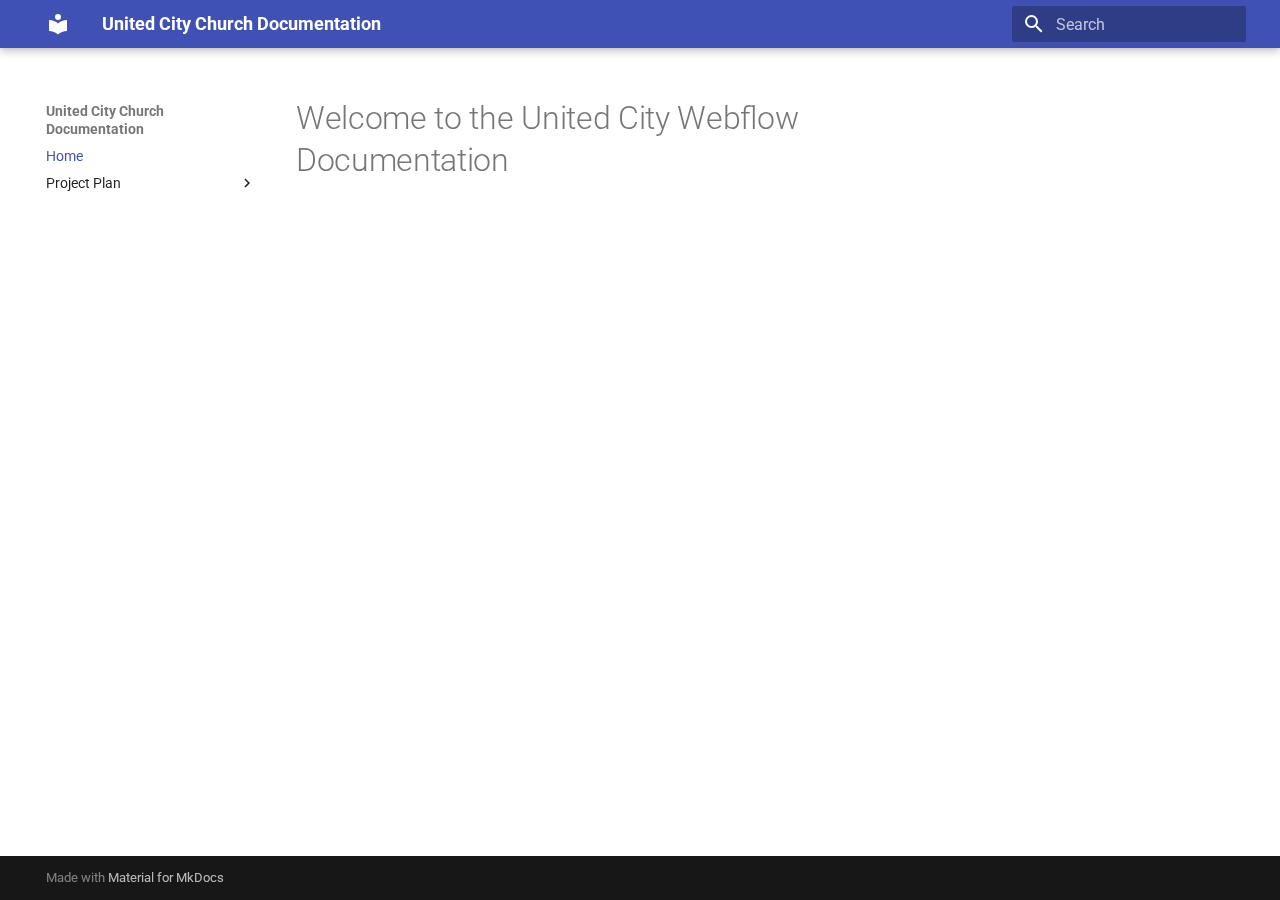
==== commit 2aa6cea8: "Deploy MkDocs to GitHub Pages" ====
--- a/index.html
+++ b/index.html
@@ -60,7 +60,7 @@
     <div data-md-component="skip">
       
         
-        <a href="#welcome-to-mkdocs" class="md-skip">
+        <a href="#welcome-to-the-united-city-webflow-documentation" class="md-skip">
           Skip to content
         </a>
       
@@ -198,8 +198,8 @@
         
       
       
-        <label class="md-nav__link md-nav__link--active" for="__toc">
-          
+      <a href="." class="md-nav__link md-nav__link--active">
+        
   
   <span class="md-ellipsis">
     Home
@@ -207,56 +207,7 @@
   </span>
   
 
-          <span class="md-nav__icon md-icon"></span>
-        </label>
-      
-      <a href="." class="md-nav__link md-nav__link--active">
-        
-  
-  <span class="md-ellipsis">
-    Home
-    
-  </span>
-  
-
       </a>
-      
-        
-
-<nav class="md-nav md-nav--secondary" aria-label="Table of contents">
-  
-  
-  
-    
-  
-  
-    <label class="md-nav__title" for="__toc">
-      <span class="md-nav__icon md-icon"></span>
-      Table of contents
-    </label>
-    <ul class="md-nav__list" data-md-component="toc" data-md-scrollfix>
-      
-        <li class="md-nav__item">
-  <a href="#commands" class="md-nav__link">
-    <span class="md-ellipsis">
-      Commands
-    </span>
-  </a>
-  
-</li>
-      
-        <li class="md-nav__item">
-  <a href="#project-layout" class="md-nav__link">
-    <span class="md-ellipsis">
-      Project layout
-    </span>
-  </a>
-  
-</li>
-      
-    </ul>
-  
-</nav>
       
     </li>
   
@@ -369,32 +320,6 @@
     
   
   
-    <label class="md-nav__title" for="__toc">
-      <span class="md-nav__icon md-icon"></span>
-      Table of contents
-    </label>
-    <ul class="md-nav__list" data-md-component="toc" data-md-scrollfix>
-      
-        <li class="md-nav__item">
-  <a href="#commands" class="md-nav__link">
-    <span class="md-ellipsis">
-      Commands
-    </span>
-  </a>
-  
-</li>
-      
-        <li class="md-nav__item">
-  <a href="#project-layout" class="md-nav__link">
-    <span class="md-ellipsis">
-      Project layout
-    </span>
-  </a>
-  
-</li>
-      
-    </ul>
-  
 </nav>
                   </div>
                 </div>
@@ -409,21 +334,7 @@
 
 
 
-<h1 id="welcome-to-mkdocs">Welcome to MkDocs</h1>
-<p>For full documentation visit <a href="https://www.mkdocs.org">mkdocs.org</a>.</p>
-<h2 id="commands">Commands</h2>
-<ul>
-<li><code>mkdocs new [dir-name]</code> - Create a new project.</li>
-<li><code>mkdocs serve</code> - Start the live-reloading docs server.</li>
-<li><code>mkdocs build</code> - Build the documentation site.</li>
-<li><code>mkdocs -h</code> - Print help message and exit.</li>
-</ul>
-<h2 id="project-layout">Project layout</h2>
-<div class="codehilite"><pre><span></span><code>mkdocs.yml    # The configuration file.
-docs/
-    index.md  # The documentation homepage.
-    ...       # Other markdown pages, images and other files.
-</code></pre></div>
+<h1 id="welcome-to-the-united-city-webflow-documentation">Welcome to the United City Webflow Documentation</h1>
 
 
 
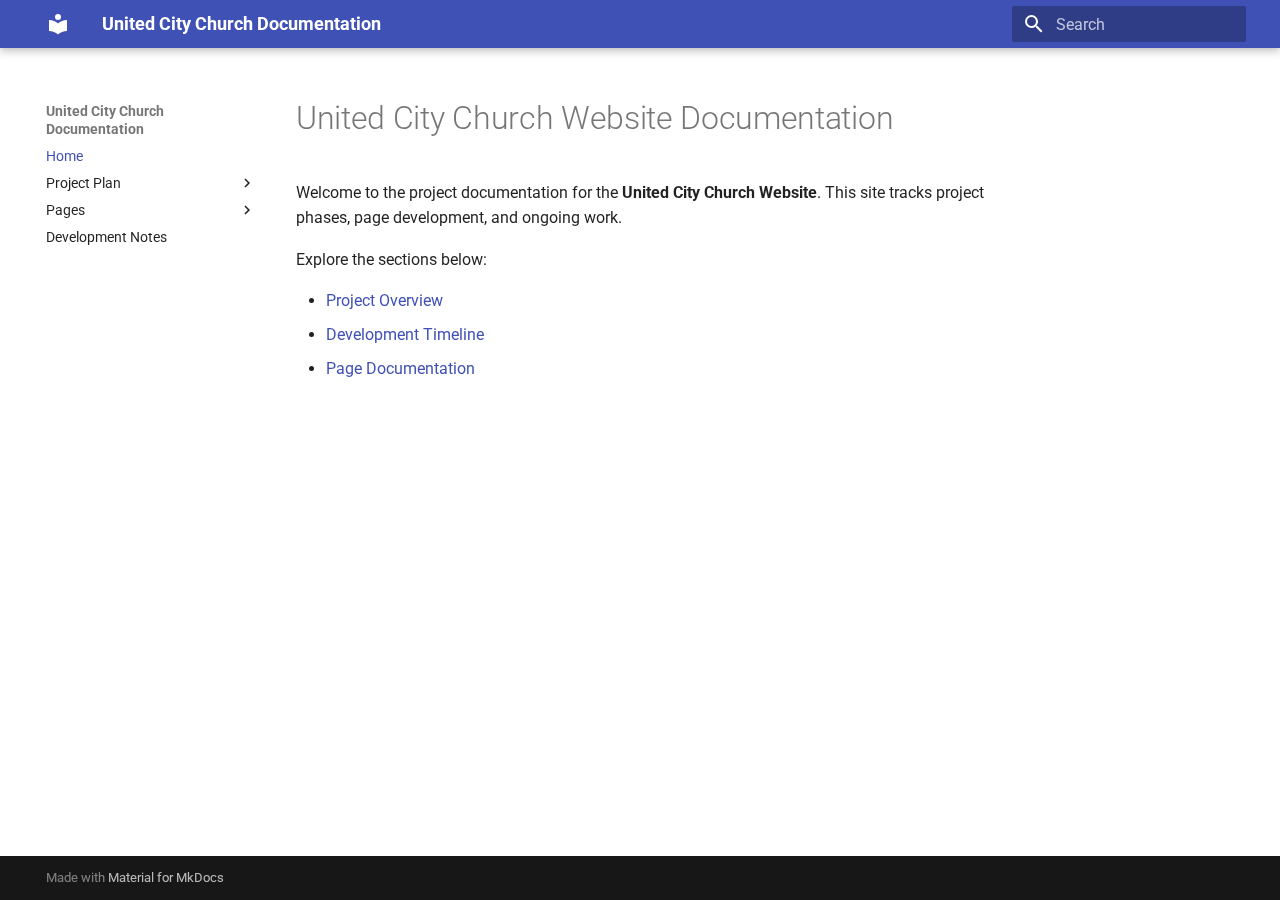
==== commit c1e192be: "Deploy MkDocs to GitHub Pages" ====
--- a/index.html
+++ b/index.html
@@ -9,6 +9,8 @@
       
       
       
+      
+        <link rel="next" href="project/overview/">
       
       
       <link rel="icon" href="assets/images/favicon.png">
@@ -60,7 +62,7 @@
     <div data-md-component="skip">
       
         
-        <a href="#welcome-to-the-united-city-webflow-documentation" class="md-skip">
+        <a href="#united-city-church-website-documentation" class="md-skip">
           Skip to content
         </a>
       
@@ -256,7 +258,7 @@
   
   
     <li class="md-nav__item">
-      <a href="project/overview.md" class="md-nav__link">
+      <a href="project/overview/" class="md-nav__link">
         
   
   <span class="md-ellipsis">
@@ -278,11 +280,33 @@
   
   
     <li class="md-nav__item">
-      <a href="project/timeline.md" class="md-nav__link">
-        
-  
-  <span class="md-ellipsis">
-    Timeline
+      <a href="project/communication/" class="md-nav__link">
+        
+  
+  <span class="md-ellipsis">
+    Communication
+    
+  </span>
+  
+
+      </a>
+    </li>
+  
+
+              
+            
+              
+                
+  
+  
+  
+  
+    <li class="md-nav__item">
+      <a href="project/timeline/" class="md-nav__link">
+        
+  
+  <span class="md-ellipsis">
+    Development Timeline
     
   </span>
   
@@ -296,6 +320,136 @@
           </ul>
         </nav>
       
+    </li>
+  
+
+    
+      
+      
+  
+  
+  
+  
+    
+    
+    
+    
+    <li class="md-nav__item md-nav__item--nested">
+      
+        
+        
+        <input class="md-nav__toggle md-toggle " type="checkbox" id="__nav_3" >
+        
+          
+          <label class="md-nav__link" for="__nav_3" id="__nav_3_label" tabindex="0">
+            
+  
+  <span class="md-ellipsis">
+    Pages
+    
+  </span>
+  
+
+            <span class="md-nav__icon md-icon"></span>
+          </label>
+        
+        <nav class="md-nav" data-md-level="1" aria-labelledby="__nav_3_label" aria-expanded="false">
+          <label class="md-nav__title" for="__nav_3">
+            <span class="md-nav__icon md-icon"></span>
+            Pages
+          </label>
+          <ul class="md-nav__list" data-md-scrollfix>
+            
+              
+                
+  
+  
+  
+  
+    <li class="md-nav__item">
+      <a href="pages/community/" class="md-nav__link">
+        
+  
+  <span class="md-ellipsis">
+    Community
+    
+  </span>
+  
+
+      </a>
+    </li>
+  
+
+              
+            
+              
+                
+  
+  
+  
+  
+    <li class="md-nav__item">
+      <a href="pages/community/kids/" class="md-nav__link">
+        
+  
+  <span class="md-ellipsis">
+    Kids Ministry
+    
+  </span>
+  
+
+      </a>
+    </li>
+  
+
+              
+            
+              
+                
+  
+  
+  
+  
+    <li class="md-nav__item">
+      <a href="pages/community/young-adults/" class="md-nav__link">
+        
+  
+  <span class="md-ellipsis">
+    Young Adults Ministry
+    
+  </span>
+  
+
+      </a>
+    </li>
+  
+
+              
+            
+          </ul>
+        </nav>
+      
+    </li>
+  
+
+    
+      
+      
+  
+  
+  
+  
+    <li class="md-nav__item">
+      <a href="development_notes/development_notes/" class="md-nav__link">
+        
+  
+  <span class="md-ellipsis">
+    Development Notes
+    
+  </span>
+  
+
+      </a>
     </li>
   
 
@@ -334,7 +488,14 @@
 
 
 
-<h1 id="welcome-to-the-united-city-webflow-documentation">Welcome to the United City Webflow Documentation</h1>
+<h1 id="united-city-church-website-documentation">United City Church Website Documentation</h1>
+<p>Welcome to the project documentation for the <strong>United City Church Website</strong>. This site tracks project phases, page development, and ongoing work.</p>
+<p>Explore the sections below:</p>
+<ul>
+<li><a href="project/overview/">Project Overview</a></li>
+<li><a href="project/timeline/">Development Timeline</a></li>
+<li><a href="pages/community/">Page Documentation</a></li>
+</ul>
 
 
 
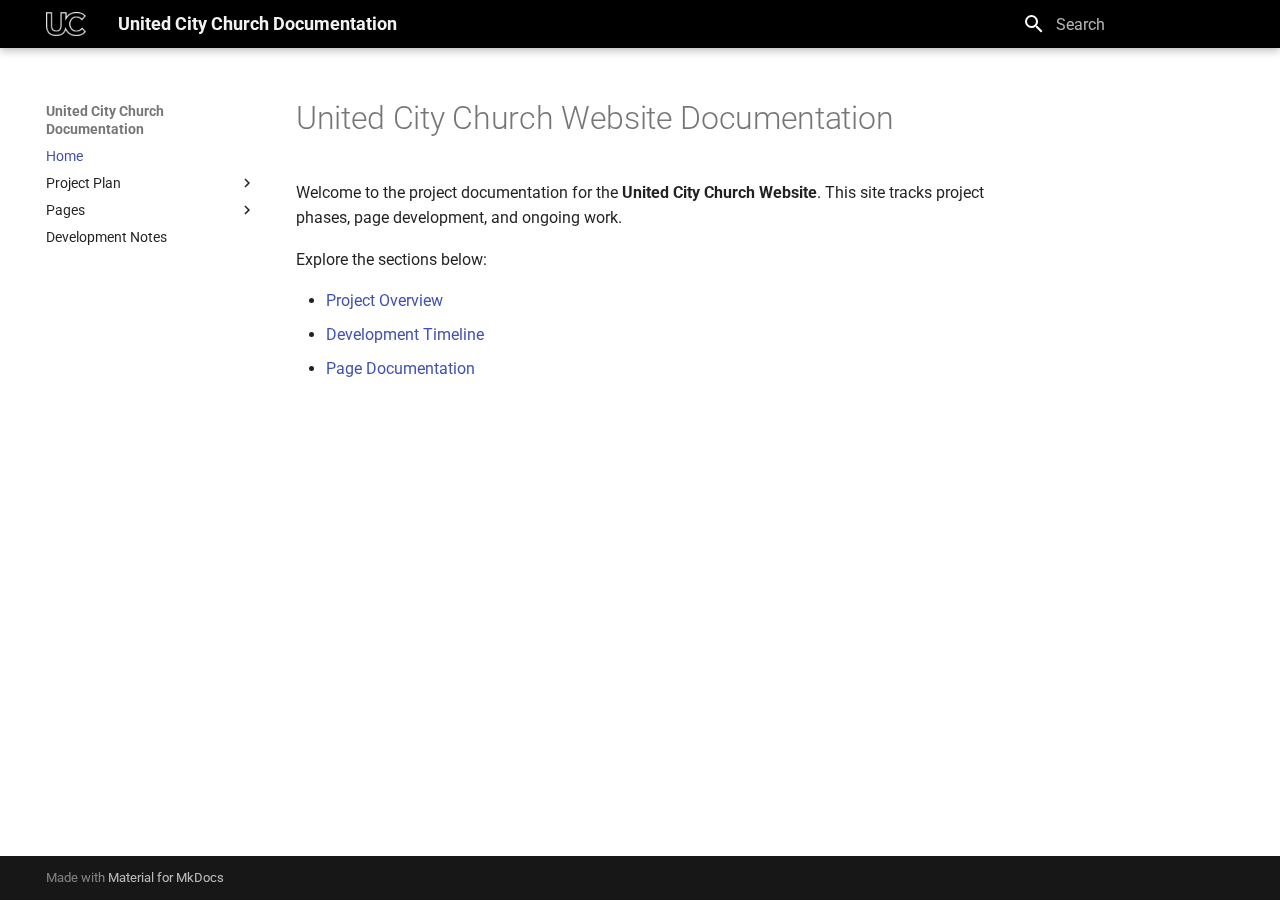
==== commit 150cae47: "Deploy MkDocs to GitHub Pages" ====
--- a/index.html
+++ b/index.html
@@ -80,8 +80,7 @@
   <nav class="md-header__inner md-grid" aria-label="Header">
     <a href="." title="United City Church Documentation" class="md-header__button md-logo" aria-label="United City Church Documentation" data-md-component="logo">
       
-  
-  <svg xmlns="http://www.w3.org/2000/svg" viewBox="0 0 24 24"><path d="M12 8a3 3 0 0 0 3-3 3 3 0 0 0-3-3 3 3 0 0 0-3 3 3 3 0 0 0 3 3m0 3.54C9.64 9.35 6.5 8 3 8v11c3.5 0 6.64 1.35 9 3.54 2.36-2.19 5.5-3.54 9-3.54V8c-3.5 0-6.64 1.35-9 3.54"/></svg>
+  <img src="assets/images/UC-symbol-white.png" alt="logo">
 
     </a>
     <label class="md-header__button md-icon" for="__drawer">
@@ -175,8 +174,7 @@
   <label class="md-nav__title" for="__drawer">
     <a href="." title="United City Church Documentation" class="md-nav__button md-logo" aria-label="United City Church Documentation" data-md-component="logo">
       
-  
-  <svg xmlns="http://www.w3.org/2000/svg" viewBox="0 0 24 24"><path d="M12 8a3 3 0 0 0 3-3 3 3 0 0 0-3-3 3 3 0 0 0-3 3 3 3 0 0 0 3 3m0 3.54C9.64 9.35 6.5 8 3 8v11c3.5 0 6.64 1.35 9 3.54 2.36-2.19 5.5-3.54 9-3.54V8c-3.5 0-6.64 1.35-9 3.54"/></svg>
+  <img src="assets/images/UC-symbol-white.png" alt="logo">
 
     </a>
     United City Church Documentation
--- a/assets/css/custom.css
+++ b/assets/css/custom.css
@@ -0,0 +1,15 @@
+/* Change the header background color to black */
+.md-header {
+    background-color: #000000; /* Black */
+}
+
+/* Adjust the text and logo color to ensure good contrast */
+.md-header__title {
+    color: #F2F2F2; /* Snow White from your brand palette */
+}
+
+/* Optional: Adjust hover states */
+.md-header__title:hover {
+    color: grey; /* Yellow highlight */
+}
+
